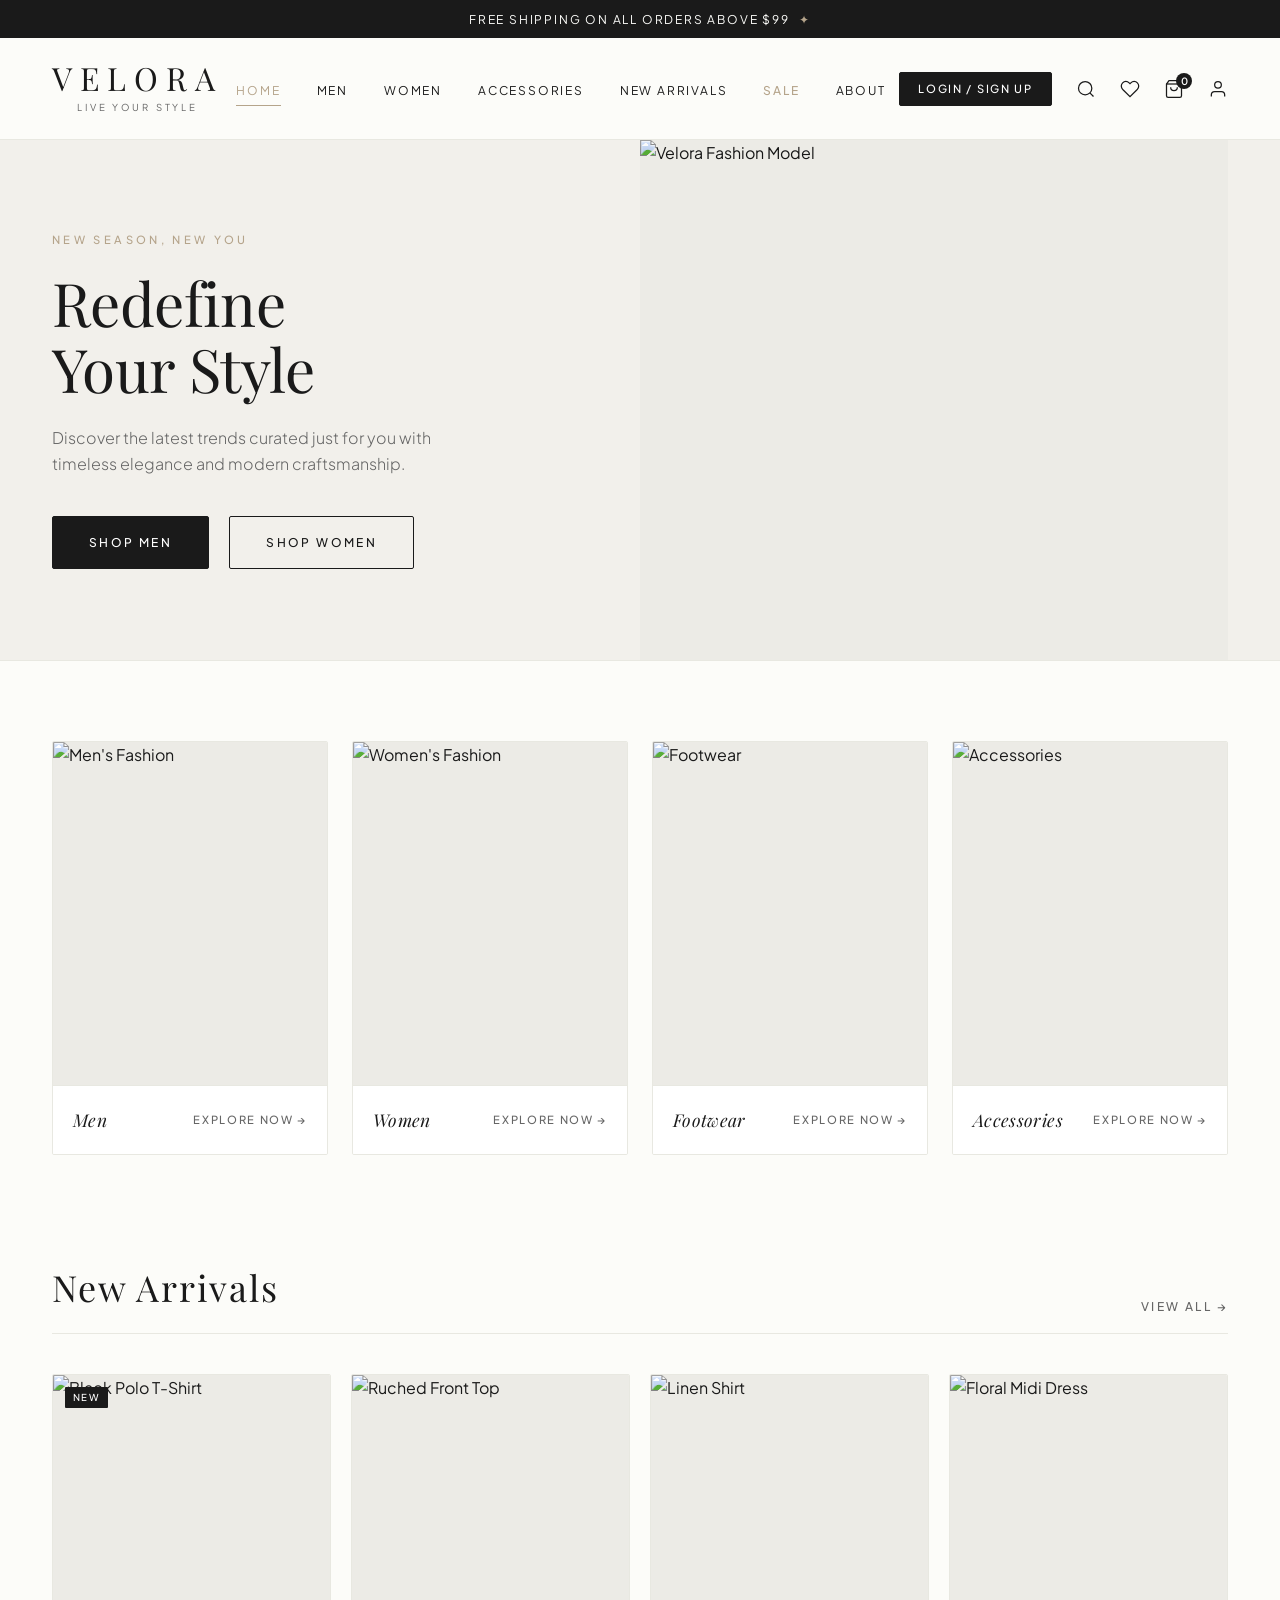
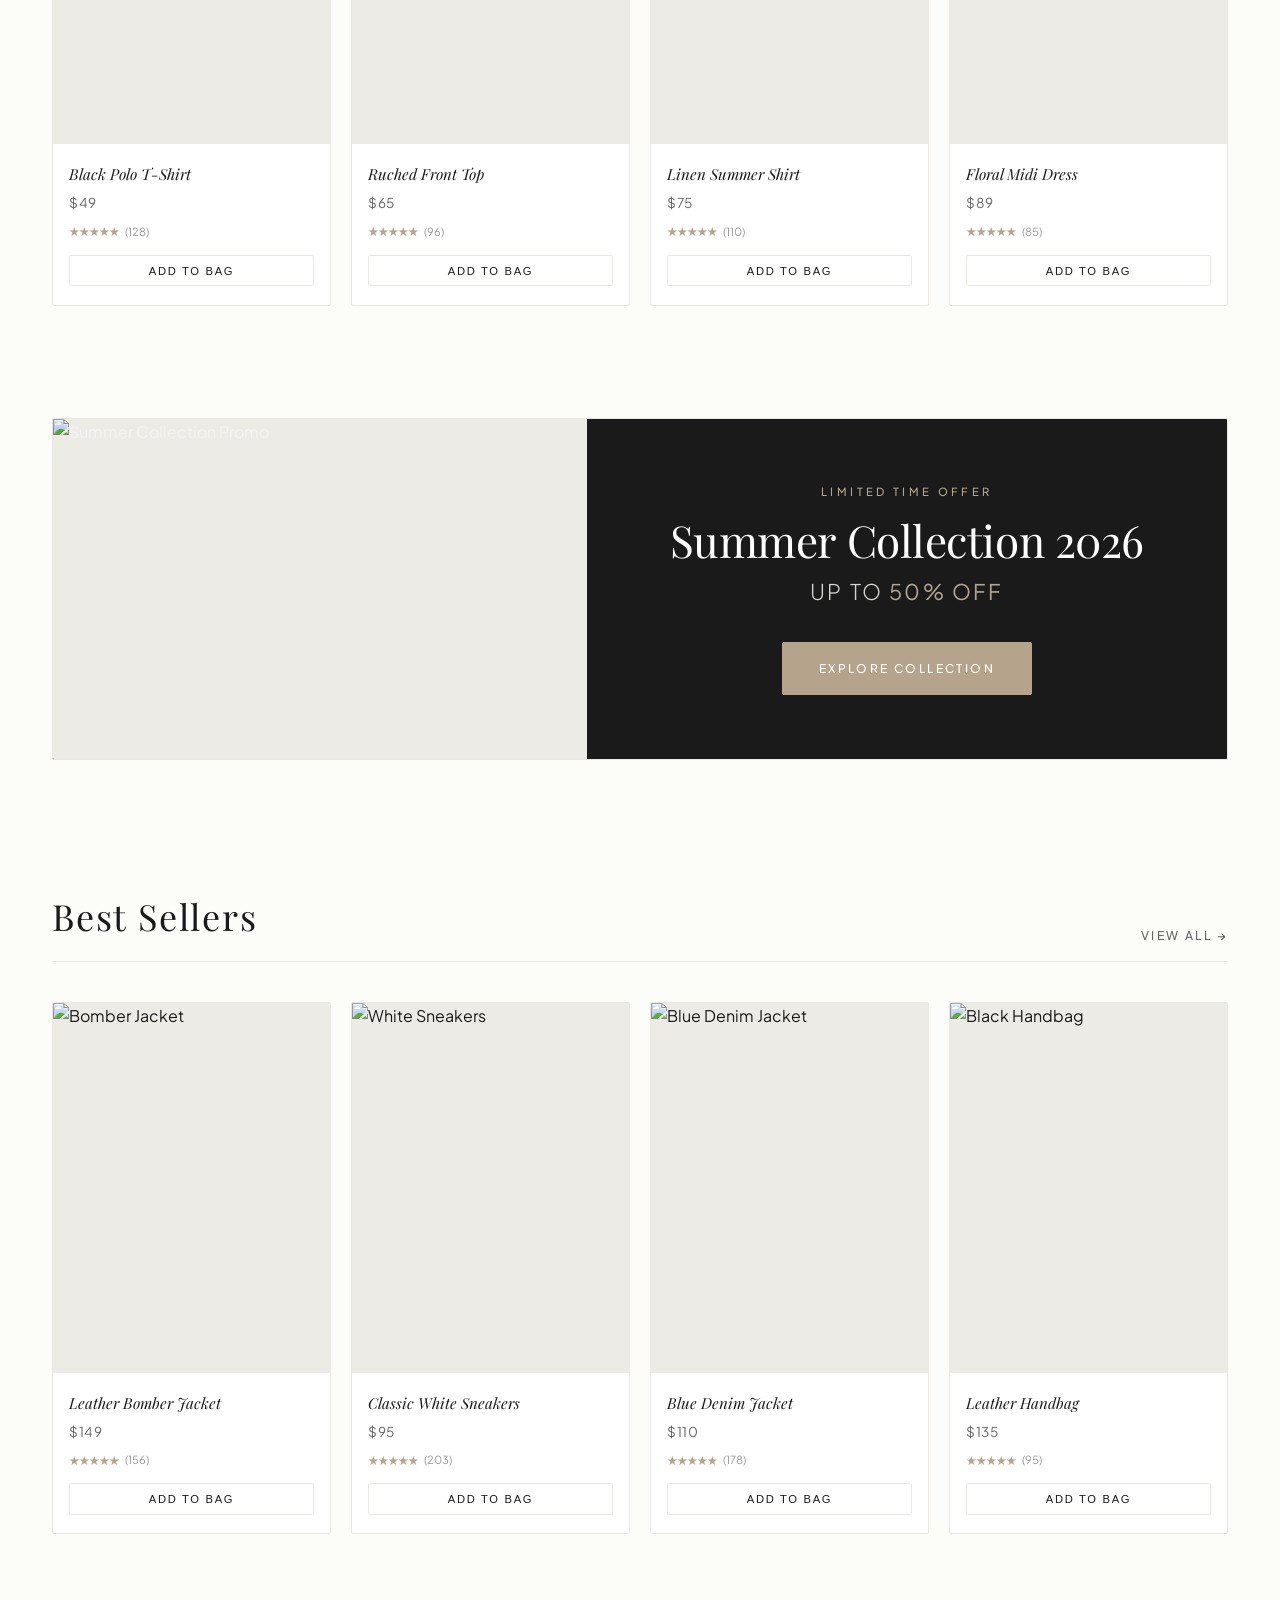
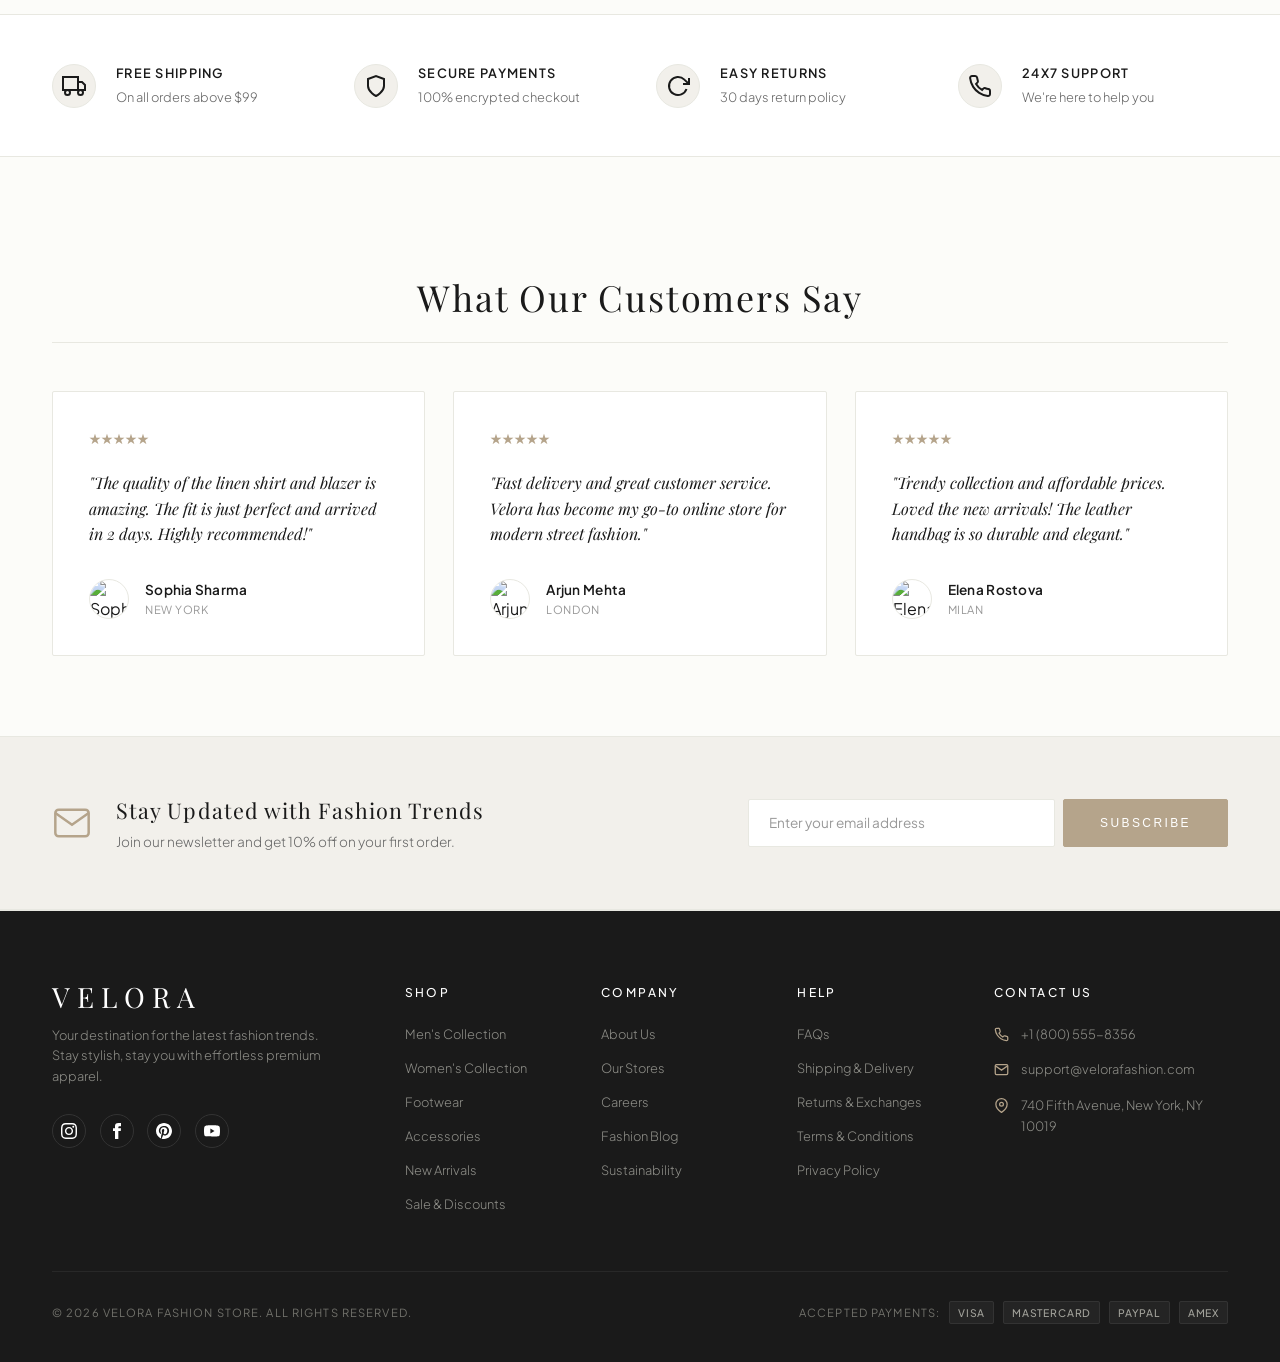
==== index.html @ b1f1fb37 "Update accessories section" ====
<!DOCTYPE html>
<html lang="en">

<head>
  <meta charset="UTF-8">
  <meta name="viewport" content="width=device-width, initial-scale=1.0">
  <title>Velora | Modern Fashion & Luxury Apparel</title>

  <!-- Google Fonts for High-End Fashion Typography -->
  <link rel="preconnect" href="https://fonts.googleapis.com">
  <link rel="preconnect" href="https://fonts.gstatic.com" crossorigin>
  <link
    href="https://fonts.googleapis.com/css2?family=Playfair+Display:ital,wght@0,400..700;1,400..700&family=Plus+Jakarta+Sans:ital,wght@0,300..800;1,300..800&display=swap"
    rel="stylesheet">

  <!-- External Pure CSS Stylesheet -->
  <link rel="stylesheet" href="style.css">

  <link rel="icon" href="favicon.svg" type="image/svg+xml">
</head>

<body>

  <!-- Top Announcement Bar -->
  <div class="top-bar">
    Free Shipping on all orders above $99 <span class="star-icon">✦</span>
  </div>

  <!-- Header & Navigation -->
  <header class="site-header">
    <input type="checkbox" id="mobile-menu-toggle" class="menu-toggle-input" aria-hidden="true">
    <div class="container header-container">

      <!-- Brand Logo -->
      <a href="index.html" class="brand-logo">
        <span class="brand-name">Velora</span>
        <span class="brand-tagline">LIVE YOUR STYLE</span>
      </a>

      <!-- Pure CSS Hamburger Toggle Button -->
      <label for="mobile-menu-toggle" class="hamburger-btn" aria-label="Toggle Menu">
        <span class="bar"></span>
        <span class="bar"></span>
        <span class="bar"></span>
      </label>

      <!-- Navigation Bar -->
      <nav class="main-nav">
        <ul class="nav-list">
          <li><a href="index.html" class="nav-link active">Home</a></li>
          <li><a href="men.html" class="nav-link">Men</a></li>
          <li><a href="women.html" class="nav-link">Women</a></li>
          <li><a href="accessories.html" class="nav-link">Accessories</a></li>
          <li><a href="#new-arrivals" class="nav-link">New Arrivals</a></li>
          <li><a href="#promo" class="nav-link sale">Sale</a></li>
          <li><a href="#testimonials" class="nav-link">About</a></li>
        </ul>
      </nav>

      <!-- Action Icons (Pure CSS SVGs) -->
      <div class="header-actions">
        <a href="#login-modal" class="btn-auth">Login / Sign Up</a>
        <a href="#" class="icon-btn" aria-label="Search">
          <svg fill="none" stroke="currentColor" stroke-width="2" viewBox="0 0 24 24">
            <circle cx="11" cy="11" r="8"></circle>
            <line x1="21" y1="21" x2="16.65" y2="16.65"></line>
          </svg>
        </a>
        <a href="#" class="icon-btn" aria-label="Wishlist">
          <svg fill="none" stroke="currentColor" stroke-width="2" viewBox="0 0 24 24">
            <path
              d="M20.84 4.61a5.5 5.5 0 0 0-7.78 0L12 5.67l-1.06-1.06a5.5 5.5 0 0 0-7.78 7.78l1.06 1.06L12 21.23l7.78-7.78 1.06-1.06a5.5 5.5 0 0 0 0-7.78z">
            </path>
          </svg>
        </a>
        <a href="#login-modal" class="icon-btn" aria-label="Shopping Cart">
          <svg fill="none" stroke="currentColor" stroke-width="2" viewBox="0 0 24 24">
            <path d="M6 2L3 6v14a2 2 0 0 0 2 2h14a2 2 0 0 0 2-2V6l-3-4z"></path>
            <line x1="3" y1="6" x2="21" y2="6"></line>
            <path d="M16 10a4 4 0 0 1-8 0"></path>
          </svg>
          <span class="cart-badge">0</span>
        </a>
        <a href="#login-modal" class="icon-btn" aria-label="User Account">
          <svg fill="none" stroke="currentColor" stroke-width="2" viewBox="0 0 24 24">
            <path d="M20 21v-2a4 4 0 0 0-4-4H8a4 4 0 0 0-4 4v2"></path>
            <circle cx="12" cy="7" r="4"></circle>
          </svg>
        </a>
      </div>

    </div>
  </header>

  <!-- Hero Banner Section -->
  <section class="hero-section">
    <div class="container hero-wrapper">
      <div class="hero-content">
        <p class="hero-subtitle">New Season, New You</p>
        <h1 class="hero-title">Redefine<br>Your Style</h1>
        <p class="hero-description">Discover the latest trends curated just for you with timeless elegance and modern
          craftsmanship.</p>
        <div class="hero-buttons">
          <a href="men.html" class="btn btn-primary">Shop Men</a>
          <a href="women.html" class="btn btn-secondary">Shop Women</a>
        </div>
      </div>
      <div class="hero-image-container">
        <img src="https://images.unsplash.com/photo-1490481651871-ab68de25d43d?auto=format&fit=crop&w=1200&q=80"
          alt="Velora Fashion Model" class="hero-image">
      </div>
    </div>
  </section>

  <!-- Category Grid Section -->
  <section class="categories-section" id="categories">
    <div class="container">
      <div class="category-grid">

        <a href="men.html" class="category-card">
          <div class="category-img-wrapper">
            <img src="https://www.bringitonline.in/uploads/2/2/4/5/22456530/devika-outdoor-image-for-main-website-7_orig.jpg"
              alt="Men's Fashion">
          </div>
          <div class="category-info">
            <h3 class="category-title">Men</h3>
            <span class="category-action">Explore Now &rarr;</span>
          </div>
        </a>

        <a href="women.html" class="category-card">
          <div class="category-img-wrapper">
            <img src="https://studio1emporio.com/wp-content/uploads/2022/10/female-models-for-ecommerce-shoot-in-new-delhi.webp"
              alt="Women's Fashion">
          </div>
          <div class="category-info">
            <h3 class="category-title">Women</h3>
            <span class="category-action">Explore Now &rarr;</span>
          </div>
        </a>

        <a href="accessories.html#footwear" class="category-card">
          <div class="category-img-wrapper">
            <img src="https://images.unsplash.com/photo-1676379827610-c380c52db0c6?q=80&w=774&auto=format&fit=crop&ixlib=rb-4.1.0&ixid=M3wxMjA3fDB8MHxwaG90by1wYWdlfHx8fGVufDB8fHx8fA%3D%3D"
              alt="Footwear">
          </div>
          <div class="category-info">
            <h3 class="category-title">Footwear</h3>
            <span class="category-action">Explore Now &rarr;</span>
          </div>
        </a>

        <a href="accessories.html" class="category-card">
          <div class="category-img-wrapper">
            <img src="https://images.pexels.com/photos/22432991/pexels-photo-22432991/free-photo-of-bags-on-white-background.jpeg?cs=tinysrgb&dpr=1&w=500"
              alt="Accessories">
          </div>
          <div class="category-info">
            <h3 class="category-title">Accessories</h3>
            <span class="category-action">Explore Now &rarr;</span>
          </div>
        </a>

      </div>
    </div>
  </section>

  <!-- New Arrivals Grid -->
  <section class="products-section" id="new-arrivals">
    <div class="container">

      <div class="section-header">
        <h2 class="section-title">New Arrivals</h2>
        <a href="#" class="view-all-link">View All &rarr;</a>
      </div>

      <div class="product-grid">

        <!-- Product 1 -->
        <div class="product-card">
          <div class="product-image-box">
            <span class="product-badge">New</span>
            <img src="https://assets.myntassets.com/h_1440,q_75,w_1080/v1/assets/images/16761982/2023/7/11/ca0e5ab2-b940-4c2a-8f12-d760c297cf1f1689057607794-max-Men-Black-Polo-Collar-T-shirt-1621689057607472-1.jpg"
              alt="Black Polo T-Shirt">
          </div>
          <div class="product-content">
            <h3 class="product-name">Black Polo T-Shirt</h3>
            <div class="product-price">$49</div>
            <div class="rating-row">
              <span class="stars">★★★★★</span>
              <span>(128)</span>
            </div>
            <button class="add-cart-btn">Add to Bag</button>
          </div>
        </div>

        <!-- Product 2 -->
        <div class="product-card">
          <div class="product-image-box">
            <img src="https://dynamic.zacdn.com/a46wQNfirWe3LBLu7hcMuBgC_t8=/filters:quality(70):format(webp)/https://static-ph.zacdn.com/p/asos-design-2604-5191143-1.jpg"
              alt="Ruched Front Top">
          </div>
          <div class="product-content">
            <h3 class="product-name">Ruched Front Top</h3>
            <div class="product-price">$65</div>
            <div class="rating-row">
              <span class="stars">★★★★★</span>
              <span>(96)</span>
            </div>
            <button class="add-cart-btn">Add to Bag</button>
          </div>
        </div>

        <!-- Product 3 -->
        <div class="product-card">
          <div class="product-image-box">
            <img src="https://d1pdzcnm6xgxlz.cloudfront.net/tops/8905875146254-9.jpg"
              alt="Linen Shirt">
          </div>
          <div class="product-content">
            <h3 class="product-name">Linen Summer Shirt</h3>
            <div class="product-price">$75</div>
            <div class="rating-row">
              <span class="stars">★★★★★</span>
              <span>(110)</span>
            </div>
            <button class="add-cart-btn">Add to Bag</button>
          </div>
        </div>

        <!-- Product 4 -->
        <div class="product-card">
          <div class="product-image-box">
            <img src="https://www.only.in/cdn/shop/files/901450401_g0.jpg?v=1745914513&width=2048"
              alt="Floral Midi Dress">
          </div>
          <div class="product-content">
            <h3 class="product-name">Floral Midi Dress</h3>
            <div class="product-price">$89</div>
            <div class="rating-row">
              <span class="stars">★★★★★</span>
              <span>(85)</span>
            </div>
            <button class="add-cart-btn">Add to Bag</button>
          </div>
        </div>

      </div>
    </div>
  </section>

  <!-- Limited Time Promotional Banner -->
  <section class="promo-banner" id="promo">
    <div class="container">
      <div class="promo-box">
        <div class="promo-image">
          <img src="https://images.unsplash.com/photo-1469334031218-e382a71b716b?auto=format&fit=crop&w=1000&q=80"
            alt="Summer Collection Promo">
        </div>
        <div class="promo-text">
          <p class="promo-tag">Limited Time Offer</p>
          <h2 class="promo-heading">Summer Collection 2026</h2>
          <p class="promo-discount">UP TO <span>50% OFF</span></p>
          <a href="#" class="btn btn-accent">Explore Collection</a>
        </div>
      </div>
    </div>
  </section>

  <!-- Best Sellers Grid -->
  <section class="products-section">
    <div class="container">

      <div class="section-header">
        <h2 class="section-title">Best Sellers</h2>
        <a href="#" class="view-all-link">View All &rarr;</a>
      </div>

      <div class="product-grid">

        <!-- Best Seller 1 -->
        <div class="product-card">
          <div class="product-image-box">
            <img src="https://xcdn.next.co.uk/common/items/default/default/itemimages/3_4Ratio/product/lge/F16801s.jpg?im=Resize,width=750"
              alt="Bomber Jacket">
          </div>
          <div class="product-content">
            <h3 class="product-name">Leather Bomber Jacket</h3>
            <div class="product-price">$149</div>
            <div class="rating-row">
              <span class="stars">★★★★★</span>
              <span>(156)</span>
            </div>
            <button class="add-cart-btn">Add to Bag</button>
          </div>
        </div>

        <!-- Best Seller 2 -->
        <div class="product-card">
          <div class="product-image-box">
            <img src="https://m.media-amazon.com/images/I/61q1X-zRMsL._AC_UY1000_.jpg"
              alt="White Sneakers">
          </div>
          <div class="product-content">
            <h3 class="product-name">Classic White Sneakers</h3>
            <div class="product-price">$95</div>
            <div class="rating-row">
              <span class="stars">★★★★★</span>
              <span>(203)</span>
            </div>
            <button class="add-cart-btn">Add to Bag</button>
          </div>
        </div>

        <!-- Best Seller 3 -->
        <div class="product-card">
          <div class="product-image-box">
            <img src="https://www.permanentstyle.com/wp-content/uploads/2025/04/denim-jacket-style-500x688.jpg"
              alt="Blue Denim Jacket">
          </div>
          <div class="product-content">
            <h3 class="product-name">Blue Denim Jacket</h3>
            <div class="product-price">$110</div>
            <div class="rating-row">
              <span class="stars">★★★★★</span>
              <span>(178)</span>
            </div>
            <button class="add-cart-btn">Add to Bag</button>
          </div>
        </div>

        <!-- Best Seller 4 -->
        <div class="product-card">
          <div class="product-image-box">
            <img src="https://img.tatacliq.com/images/i21//437Wx649H/MP000000024809708_437Wx649H_202412241818121.jpeg"
              alt="Black Handbag">
          </div>
          <div class="product-content">
            <h3 class="product-name">Leather Handbag</h3>
            <div class="product-price">$135</div>
            <div class="rating-row">
              <span class="stars">★★★★★</span>
              <span>(95)</span>
            </div>
            <button class="add-cart-btn">Add to Bag</button>
          </div>
        </div>

      </div>
    </div>
  </section>

  <!-- Feature Perks Section -->
  <section class="perks-section">
    <div class="container">
      <div class="perks-grid">

        <div class="perk-item">
          <div class="perk-icon">
            <svg fill="none" stroke="currentColor" stroke-width="2" width="24" height="24" viewBox="0 0 24 24">
              <rect x="1" y="3" width="15" height="13"></rect>
              <polygon points="16 8 20 8 23 11 23 16 16 16 16 8"></polygon>
              <circle cx="5.5" cy="18.5" r="2.5"></circle>
              <circle cx="18.5" cy="18.5" r="2.5"></circle>
            </svg>
          </div>
          <div>
            <h4 class="perk-title">Free Shipping</h4>
            <p class="perk-desc">On all orders above $99</p>
          </div>
        </div>

        <div class="perk-item">
          <div class="perk-icon">
            <svg fill="none" stroke="currentColor" stroke-width="2" width="24" height="24" viewBox="0 0 24 24">
              <path d="M12 22s8-4 8-10V5l-8-3-8 3v7c0 6 8 10 8 10z"></path>
            </svg>
          </div>
          <div>
            <h4 class="perk-title">Secure Payments</h4>
            <p class="perk-desc">100% encrypted checkout</p>
          </div>
        </div>

        <div class="perk-item">
          <div class="perk-icon">
            <svg fill="none" stroke="currentColor" stroke-width="2" width="24" height="24" viewBox="0 0 24 24">
              <polyline points="23 4 23 10 17 10"></polyline>
              <path d="M20.49 15a9 9 0 1 1-2.12-9.36L23 10"></path>
            </svg>
          </div>
          <div>
            <h4 class="perk-title">Easy Returns</h4>
            <p class="perk-desc">30 days return policy</p>
          </div>
        </div>

        <div class="perk-item">
          <div class="perk-icon">
            <svg fill="none" stroke="currentColor" stroke-width="2" width="24" height="24" viewBox="0 0 24 24">
              <path
                d="M22 16.92v3a2 2 0 0 1-2.18 2 19.79 19.79 0 0 1-8.63-3.07 19.5 19.5 0 0 1-6-6 19.79 19.79 0 0 1-3.07-8.67A2 2 0 0 1 4.11 2h3a2 2 0 0 1 2 1.72 12.84 12.84 0 0 0 .7 2.81 2 2 0 0 1-.45 2.11L8.09 9.91a16 16 0 0 0 6 6l1.27-1.27a2 2 0 0 1 2.11-.45 12.84 12.84 0 0 0 2.81.7A2 2 0 0 1 22 16.92z">
              </path>
            </svg>
          </div>
          <div>
            <h4 class="perk-title">24x7 Support</h4>
            <p class="perk-desc">We're here to help you</p>
          </div>
        </div>

      </div>
    </div>
  </section>

  <!-- Testimonials Section -->
  <section class="testimonials-section" id="testimonials">
    <div class="container">

      <div class="section-header" style="justify-content: center; text-align: center; margin-bottom: 3rem;">
        <h2 class="section-title">What Our Customers Say</h2>
      </div>

      <div class="testimonials-grid">

        <div class="testimonial-card">
          <div class="testimonial-stars">★★★★★</div>
          <p class="testimonial-quote">"The quality of the linen shirt and blazer is amazing. The fit is just perfect
            and arrived in 2 days. Highly recommended!"</p>
          <div class="testimonial-user">
            <img src="https://images.unsplash.com/photo-1534528741775-53994a69daeb?auto=format&fit=crop&w=150&q=80"
              alt="Sophia Sharma" class="user-avatar">
            <div>
              <div class="user-name">Sophia Sharma</div>
              <div class="user-location">New York</div>
            </div>
          </div>
        </div>

        <div class="testimonial-card">
          <div class="testimonial-stars">★★★★★</div>
          <p class="testimonial-quote">"Fast delivery and great customer service. Velora has become my go-to online
            store for modern street fashion."</p>
          <div class="testimonial-user">
            <img src="https://images.unsplash.com/photo-1507003211169-0a1dd7228f2d?auto=format&fit=crop&w=150&q=80"
              alt="Arjun Mehta" class="user-avatar">
            <div>
              <div class="user-name">Arjun Mehta</div>
              <div class="user-location">London</div>
            </div>
          </div>
        </div>

        <div class="testimonial-card">
          <div class="testimonial-stars">★★★★★</div>
          <p class="testimonial-quote">"Trendy collection and affordable prices. Loved the new arrivals! The leather
            handbag is so durable and elegant."</p>
          <div class="testimonial-user">
            <img src="https://images.unsplash.com/photo-1517841905240-472988babdf9?auto=format&fit=crop&w=150&q=80"
              alt="Elena Rostova" class="user-avatar">
            <div>
              <div class="user-name">Elena Rostova</div>
              <div class="user-location">Milan</div>
            </div>
          </div>
        </div>

      </div>
    </div>
  </section>

  <!-- Newsletter Signup Bar -->
  <section class="newsletter-section">
    <div class="container newsletter-box">

      <div class="newsletter-info">
        <svg class="newsletter-icon-large" fill="none" stroke="currentColor" stroke-width="1.5" viewBox="0 0 24 24">
          <path d="M4 4h16c1.1 0 2 .9 2 2v12c0 1.1-.9 2-2 2H4c-1.1 0-2-.9-2-2V6c0-1.1.9-2 2-2z"></path>
          <polyline points="22,6 12,13 2,6"></polyline>
        </svg>
        <div>
          <h3 class="newsletter-title">Stay Updated with Fashion Trends</h3>
          <p class="newsletter-sub">Join our newsletter and get 10% off on your first order.</p>
        </div>
      </div>

      <div class="newsletter-form">
        <input type="email" class="newsletter-input" placeholder="Enter your email address">
        <button type="button" class="btn btn-accent">Subscribe</button>
      </div>

    </div>
  </section>

  <!-- Footer Section -->
  <footer class="site-footer">
    <div class="container">

      <div class="footer-top">

        <!-- Column 1: Brand Info -->
        <div class="footer-about">
          <div class="brand-name">Velora</div>
          <p>Your destination for the latest fashion trends. Stay stylish, stay you with effortless premium apparel.</p>
          <div class="social-links">
            <a href="#" class="social-icon" aria-label="Instagram">
              <svg fill="currentColor" width="16" height="16" viewBox="0 0 24 24">
                <path
                  d="M12 2.163c3.204 0 3.584.012 4.85.07 3.252.148 4.771 1.691 4.919 4.919.058 1.265.069 1.645.069 4.849 0 3.205-.012 3.584-.069 4.849-.149 3.225-1.664 4.771-4.919 4.919-1.266.058-1.644.07-4.85.07-3.204 0-3.584-.012-4.849-.07-3.26-.149-4.771-1.699-4.919-4.92-.058-1.265-.07-1.644-.07-4.849 0-3.204.013-3.583.07-4.849.149-3.227 1.664-4.771 4.919-4.919 1.266-.057 1.645-.069 4.849-.069zm0-2.163c-3.259 0-3.667.014-4.947.072-4.358.2-6.78 2.618-6.98 6.98-.059 1.281-.073 1.689-.073 4.948 0 3.259.014 3.668.072 4.948.2 4.358 2.618 6.78 6.98 6.98 1.281.058 1.689.072 4.948.072 3.259 0 3.668-.014 4.948-.072 4.354-.2 6.782-2.618 6.979-6.98.059-1.28.073-1.689.073-4.948 0-3.259-.014-3.667-.072-4.947-.196-4.354-2.617-6.78-6.979-6.98-1.281-.059-1.69-.073-4.949-.073zm0 5.838c-3.403 0-6.162 2.759-6.162 6.162s2.759 6.163 6.162 6.163 6.162-2.759 6.162-6.163c0-3.403-2.759-6.162-6.162-6.162zm0 10.162c-2.209 0-4-1.79-4-4 0-2.209 1.791-4 4-4s4 1.791 4 4c0 2.21-1.791 4-4 4zm6.406-11.845c-.796 0-1.441.645-1.441 1.44s.645 1.44 1.441 1.44c.795 0 1.439-.645 1.439-1.44s-.644-1.44-1.439-1.44z" />
              </svg>
            </a>
            <a href="#" class="social-icon" aria-label="Facebook">
              <svg fill="currentColor" width="16" height="16" viewBox="0 0 24 24">
                <path
                  d="M9 8H6v4h3v12h5V12h3.642L18 8h-4V6.333C14 5.374 14.5 5 15.5 5H18V0h-3.808C10.592 0 9 1.583 9 4.615V8z" />
              </svg>
            </a>
            <a href="#" class="social-icon" aria-label="Pinterest">
              <svg fill="currentColor" width="16" height="16" viewBox="0 0 24 24">
                <path
                  d="M12 0C5.373 0 0 5.372 0 12c0 5.084 3.163 9.426 7.627 11.174-.105-.949-.2-2.405.042-3.441.218-.937 1.407-5.965 1.407-5.965s-.359-.719-.359-1.782c0-1.668.967-2.914 2.171-2.914 1.023 0 1.518.769 1.518 1.69 0 1.029-.655 2.568-.994 3.995-.283 1.194.599 2.169 1.777 2.169 2.133 0 3.772-2.249 3.772-5.495 0-2.873-2.064-4.882-5.012-4.882-3.414 0-5.418 2.561-5.418 5.207 0 1.031.397 2.138.893 2.738.098.119.112.225.083.345l-.333 1.36c-.053.22-.174.267-.402.161-1.499-.698-2.436-2.889-2.436-4.649 0-3.785 2.75-7.262 7.929-7.262 4.163 0 7.398 2.967 7.398 6.931 0 4.136-2.607 7.464-6.227 7.464-1.216 0-2.359-.631-2.75-1.378l-.748 2.853c-.271 1.043-1.002 2.35-1.492 3.146C9.57 23.812 10.763 24 12 24c6.627 0 12-5.373 12-12 0-6.628-5.373-12-12-12z" />
              </svg>
            </a>
            <a href="#" class="social-icon" aria-label="YouTube">
              <svg fill="currentColor" width="16" height="16" viewBox="0 0 24 24">
                <path
                  d="M23.498 6.186a3.016 3.016 0 0 0-2.122-2.136C19.505 3.545 12 3.545 12 3.545s-7.505 0-9.377.505A3.017 3.017 0 0 0 .502 6.186C0 8.07 0 12 0 12s0 3.93.502 5.814a3.016 3.016 0 0 0 2.122 2.136c1.871.505 9.376.505 9.376.505s7.505 0 9.377-.505a3.015 3.015 0 0 0 2.122-2.136C24 15.93 24 12 24 12s0-3.93-.502-5.814zM9.545 15.568V8.432L15.818 12l-6.273 3.568z" />
              </svg>
            </a>
          </div>
        </div>

        <!-- Column 2: Shop Links -->
        <div>
          <h4 class="footer-col-title">Shop</h4>
          <div class="footer-links">
            <a href="men.html">Men's Collection</a>
            <a href="women.html">Women's Collection</a>
            <a href="accessories.html#footwear">Footwear</a>
            <a href="accessories.html">Accessories</a>
            <a href="#new-arrivals">New Arrivals</a>
            <a href="#promo">Sale & Discounts</a>
          </div>
        </div>

        <!-- Column 3: Company -->
        <div>
          <h4 class="footer-col-title">Company</h4>
          <div class="footer-links">
            <a href="#">About Us</a>
            <a href="#">Our Stores</a>
            <a href="#">Careers</a>
            <a href="#">Fashion Blog</a>
            <a href="#">Sustainability</a>
          </div>
        </div>

        <!-- Column 4: Help -->
        <div>
          <h4 class="footer-col-title">Help</h4>
          <div class="footer-links">
            <a href="#">FAQs</a>
            <a href="#">Shipping & Delivery</a>
            <a href="#">Returns & Exchanges</a>
            <a href="#">Terms & Conditions</a>
            <a href="#">Privacy Policy</a>
          </div>
        </div>

        <!-- Column 5: Contact Us -->
        <div class="footer-contact-col">
          <h4 class="footer-col-title">Contact Us</h4>
          <div class="contact-info-list">
            <div class="contact-item">
              <svg fill="none" stroke="currentColor" stroke-width="2" viewBox="0 0 24 24">
                <path
                  d="M22 16.92v3a2 2 0 0 1-2.18 2 19.79 19.79 0 0 1-8.63-3.07 19.5 19.5 0 0 1-6-6 19.79 19.79 0 0 1-3.07-8.67A2 2 0 0 1 4.11 2h3a2 2 0 0 1 2 1.72 12.84 12.84 0 0 0 .7 2.81 2 2 0 0 1-.45 2.11L8.09 9.91a16 16 0 0 0 6 6l1.27-1.27a2 2 0 0 1 2.11-.45 12.84 12.84 0 0 0 2.81.7A2 2 0 0 1 22 16.92z">
                </path>
              </svg>
              <span>+1 (800) 555-8356</span>
            </div>
            <div class="contact-item">
              <svg fill="none" stroke="currentColor" stroke-width="2" viewBox="0 0 24 24">
                <path d="M4 4h16c1.1 0 2 .9 2 2v12c0 1.1-.9 2-2 2H4c-1.1 0-2-.9-2-2V6c0-1.1.9-2 2-2z"></path>
                <polyline points="22,6 12,13 2,6"></polyline>
              </svg>
              <span>support@velorafashion.com</span>
            </div>
            <div class="contact-item">
              <svg fill="none" stroke="currentColor" stroke-width="2" viewBox="0 0 24 24">
                <path d="M21 10c0 7-9 13-9 13s-9-6-9-13a9 9 0 0 1 18 0z"></path>
                <circle cx="12" cy="10" r="3"></circle>
              </svg>
              <span>740 Fifth Avenue, New York, NY 10019</span>
            </div>
          </div>
        </div>

      </div>

      <!-- Footer Bottom -->
      <div class="footer-bottom">
        <div>&copy; 2026 Velora Fashion Store. All Rights Reserved.</div>
        <div>
          <span>Accepted Payments:</span>
          <span class="payment-badge">VISA</span>
          <span class="payment-badge">MASTERCARD</span>
          <span class="payment-badge">PAYPAL</span>
          <span class="payment-badge">AMEX</span>
        </div>
      </div>

    </div>
  </footer>

  <!-- Pure CSS Login & Sign Up Modal -->
  <div id="login-modal" class="modal-overlay">
    <div class="modal-box">
      <a href="#" class="modal-close" aria-label="Close Modal">&times;</a>
      <div class="modal-header">
        <h3 class="modal-title">Velora Account</h3>
        <p class="modal-subtitle">Login or create a new account to continue</p>
      </div>

      <!-- Pure CSS Tabs using hidden radio buttons -->
      <div class="auth-tabs">
        <input type="radio" id="tab-login" name="auth-tab" checked>
        <label for="tab-login" class="tab-label">Login</label>

        <input type="radio" id="tab-signup" name="auth-tab">
        <label for="tab-signup" class="tab-label">Sign Up</label>

        <!-- Login Form -->
        <div class="tab-content content-login">
          <form class="auth-form" action="#" method="get">
            <div class="form-group">
              <label class="form-label" for="login-email">Email Address</label>
              <input type="email" id="login-email" class="form-input" placeholder="name@example.com" required>
            </div>
            <div class="form-group">
              <label class="form-label" for="login-password">Password</label>
              <input type="password" id="login-password" class="form-input" placeholder="••••••••" required>
            </div>
            <button type="submit" class="btn btn-primary btn-full">Login to Account</button>
          </form>
        </div>

        <!-- Sign Up Form -->
        <div class="tab-content content-signup">
          <form class="auth-form" action="#" method="get">
            <div class="form-group">
              <label class="form-label" for="signup-name">Full Name</label>
              <input type="text" id="signup-name" class="form-input" placeholder="Jane Doe" required>
            </div>
            <div class="form-group">
              <label class="form-label" for="signup-email">Email Address</label>
              <input type="email" id="signup-email" class="form-input" placeholder="name@example.com" required>
            </div>
            <div class="form-group">
              <label class="form-label" for="signup-password">Create Password</label>
              <input type="password" id="signup-password" class="form-input" placeholder="••••••••" required>
            </div>
            <button type="submit" class="btn btn-accent btn-full">Create Velora Account</button>
          </form>
        </div>
      </div>

    </div>
  </div>

</body>

</html>
---- style.css ----
/* ==========================================================================
   VELORA - Clean Minimalism Theme
   A curation of timeless silhouettes, artisanal fabrics, and refined elegance.
   ========================================================================== */

/* 1. Design Variables (Clean Minimalism Palette) */
:root {
  --bg-color: #fcfcf9;
  --color-bg: #fcfcf9;
  --color-surface: #ffffff;
  --color-surface-alt: #f2f0eb;
  --color-surface-visual: #ecebe6;
  --color-text-main: #1a1a1a;
  --color-text-muted: #666666;
  --color-text-light: #999999;
  --color-primary: #1a1a1a;
  --color-accent: #b5a48b;
  --color-accent-hover: #9c8b73;
  --color-border: #e8e8e1;
  --color-star: #b5a48b;

  --font-serif: 'Playfair Display', 'Georgia', 'Times New Roman', serif;
  --font-sans: 'Plus Jakarta Sans', 'Helvetica Neue', Arial, sans-serif;

  --max-width: 1240px;
  --transition: all 0.3s cubic-bezier(0.16, 1, 0.3, 1);
  --radius-sm: 2px;
  --radius-md: 2px;
  --radius-lg: 2px;
  --shadow-sm: 0 2px 8px rgba(0, 0, 0, 0.02);
  --shadow-md: 0 8px 24px rgba(0, 0, 0, 0.04);
}

*,
*::before,
*::after {
  box-sizing: border-box;
  margin: 0;
  padding: 0;
}

html {
  font-size: 16px;
  scroll-behavior: smooth;
}

body {
  font-family: var(--font-sans);
  background-color: var(--color-bg);
  color: var(--color-text-main);
  line-height: 1.6;
  -webkit-font-smoothing: antialiased;
  /* checkkkkk*/
  -moz-osx-font-smoothing: grayscale;
}

img {
  max-width: 100%;
  height: auto;
  display: block;
}

a {
  color: inherit;
  text-decoration: none;
  transition: var(--transition);
}

ul {
  list-style: none;
}

.container {
  width: 100%;
  max-width: var(--max-width);
  margin: 0 auto;
  padding: 0 2rem;
}

/* 2. Top Announcement Bar */
.top-bar {
  background-color: var(--color-primary);
  color: #fcfcf9;
  text-align: center;
  padding: 0.6rem 1rem;
  font-size: 0.75rem;
  font-weight: 400;
  letter-spacing: 0.15em;
  text-transform: uppercase;
}

.top-bar .star-icon {
  color: var(--color-accent);
  margin-left: 0.35rem;
}

/* 3. Header & Navigation */
.site-header {
  background-color: var(--color-bg);
  border-bottom: 1px solid var(--color-border);
  position: sticky;
  top: 0;
  z-index: 100;
}

.header-container {
  display: flex;
  align-items: center;
  justify-content: space-between;
  padding: 1.5rem 2rem;
}

/* Pure CSS Hamburger Toggle */
.menu-toggle-input {
  display: none;
}

.hamburger-btn {
  display: none;
  flex-direction: column;
  justify-content: space-between;
  width: 24px;
  height: 18px;
  cursor: pointer;
  z-index: 102;
  background: transparent;
  border: none;
  padding: 0;
}

.hamburger-btn .bar {
  display: block;
  width: 100%;
  height: 2px;
  background-color: var(--color-primary);
  border-radius: 2px;
  transition: transform 0.3s cubic-bezier(0.16, 1, 0.3, 1), opacity 0.3s ease, background-color 0.3s ease;
}

/* Hamburger to X Animation */
#mobile-menu-toggle:checked~.header-container .hamburger-btn .bar:nth-child(1) {
  transform: translateY(8px) rotate(45deg);
}

#mobile-menu-toggle:checked~.header-container .hamburger-btn .bar:nth-child(2) {
  opacity: 0;
}

#mobile-menu-toggle:checked~.header-container .hamburger-btn .bar:nth-child(3) {
  transform: translateY(-8px) rotate(-45deg);
}

.brand-logo {
  display: flex;
  flex-direction: column;
  align-items: center;
}

.brand-name {
  font-family: var(--font-serif);
  font-size: 2rem;
  font-weight: 300;
  letter-spacing: 0.25em;
  color: var(--color-primary);
  text-transform: uppercase;
  line-height: 1;
}

.brand-tagline {
  font-size: 0.6rem;
  letter-spacing: 0.3em;
  color: var(--color-text-muted);
  text-transform: uppercase;
  margin-top: 0.35rem;
}

.main-nav .nav-list {
  display: flex;
  align-items: center;
  gap: 2.25rem;
}

.nav-link {
  font-size: 0.75rem;
  font-weight: 400;
  letter-spacing: 0.15em;
  text-transform: uppercase;
  color: var(--color-text-main);
  position: relative;
  padding: 0.25rem 0;
  transition: var(--transition);
}

.nav-link:hover,
.nav-link.active {
  color: var(--color-accent);
}

.nav-link.active::after {
  content: '';
  position: absolute;
  bottom: -4px;
  left: 0;
  width: 100%;
  height: 1px;
  background-color: var(--color-accent);
}

.nav-link.sale {
  color: #b5a48b;
  font-weight: 500;
}

.header-actions {
  display: flex;
  align-items: center;
  gap: 1.5rem;
}

.icon-btn {
  background: none;
  border: none;
  color: var(--color-text-main);
  cursor: pointer;
  display: flex;
  align-items: center;
  justify-content: center;
  position: relative;
  transition: var(--transition);
}

.icon-btn:hover {
  color: var(--color-accent);
}

.icon-btn svg {
  width: 20px;
  height: 20px;
  stroke-width: 1.5;
}

.cart-badge {
  position: absolute;
  top: -6px;
  right: -8px;
  background-color: var(--color-primary);
  color: #ffffff;
  font-size: 0.625rem;
  font-weight: 600;
  width: 16px;
  height: 16px;
  border-radius: 50%;
  display: flex;
  align-items: center;
  justify-content: center;
}

/* 4. Hero Section */
.hero-section {
  position: relative;
  background-color: var(--color-surface-alt);
  border-bottom: 1px solid var(--color-border);
  overflow: hidden;
}

.hero-wrapper {
  display: grid;
  grid-template-columns: 1fr 1fr;
  min-height: 520px;
  align-items: center;
}

.hero-content {
  padding: 4.5rem 3rem 4.5rem 0;
}

.hero-subtitle {
  font-size: 0.7rem;
  font-weight: 500;
  letter-spacing: 0.3em;
  text-transform: uppercase;
  color: var(--color-accent);
  margin-bottom: 1.25rem;
}

.hero-title {
  font-family: var(--font-serif);
  font-size: 3.75rem;
  font-weight: 300;
  line-height: 1.1;
  color: var(--color-primary);
  margin-bottom: 1.5rem;
  letter-spacing: -0.01em;
}

.hero-description {
  font-size: 1rem;
  color: var(--color-text-muted);
  margin-bottom: 2.5rem;
  max-width: 400px;
  font-weight: 300;
  line-height: 1.6;
}

.hero-buttons {
  display: flex;
  gap: 1.25rem;
  flex-wrap: wrap;
}

.btn {
  display: inline-flex;
  align-items: center;
  justify-content: center;
  padding: 1rem 2.25rem;
  font-size: 0.75rem;
  font-weight: 500;
  letter-spacing: 0.2em;
  text-transform: uppercase;
  border-radius: var(--radius-sm);
  transition: var(--transition);
  cursor: pointer;
  border: 1px solid var(--color-primary);
}

.btn-primary {
  background-color: var(--color-primary);
  color: #ffffff;
}

.btn-primary:hover {
  background-color: #333333;
  border-color: #333333;
}

.btn-secondary {
  background-color: transparent;
  color: var(--color-primary);
  border-color: var(--color-primary);
}

.btn-secondary:hover {
  background-color: var(--color-primary);
  color: #ffffff;
}

.btn-accent {
  background-color: var(--color-accent);
  color: #ffffff;
  border-color: var(--color-accent);
}

.btn-accent:hover {
  background-color: var(--color-accent-hover);
  border-color: var(--color-accent-hover);
}

.hero-image-container {
  height: 100%;
  position: relative;
  background-color: var(--color-surface-visual);
}

.hero-image {
  width: 100%;
  height: 100%;
  object-fit: cover;
  object-position: center 20%;
  filter: contrast(1.02) brightness(0.98);
}

/* 5. Category Grid */
.categories-section {
  padding: 5rem 0 3.5rem;
}

.category-grid {
  display: grid;
  grid-template-columns: repeat(4, 1fr);
  gap: 1.5rem;
}

.category-card {
  background-color: var(--color-surface);
  border: 1px solid var(--color-border);
  border-radius: var(--radius-md);
  overflow: hidden;
  position: relative;
  display: flex;
  flex-direction: column;
  transition: var(--transition);
}

.category-card:hover {
  border-color: var(--color-accent);
  transform: translateY(-2px);
}

.category-img-wrapper {
  aspect-ratio: 4/5;
  overflow: hidden;
  background-color: var(--color-surface-visual);
}

.category-img-wrapper img {
  width: 100%;
  height: 100%;
  object-fit: cover;
  transition: transform 0.6s ease;
}

.category-card:hover .category-img-wrapper img {
  transform: scale(1.04);
}

.category-info {
  padding: 1.25rem 1.25rem;
  display: flex;
  justify-content: space-between;
  align-items: center;
  background-color: var(--color-surface);
  border-top: 1px solid var(--color-border);
}

.category-title {
  font-family: var(--font-serif);
  font-size: 1.1rem;
  font-weight: 400;
  font-style: italic;
  letter-spacing: 0.02em;
  color: var(--color-primary);
}

.category-action {
  font-size: 0.7rem;
  font-weight: 500;
  letter-spacing: 0.15em;
  text-transform: uppercase;
  color: var(--color-text-muted);
  display: flex;
  align-items: center;
  gap: 0.25rem;
  transition: var(--transition);
}

.category-card:hover .category-action {
  color: var(--color-accent);
}

/* 6. Section Headers */
.section-header {
  display: flex;
  justify-content: space-between;
  align-items: flex-end;
  margin-bottom: 2.5rem;
  border-bottom: 1px solid var(--color-border);
  padding-bottom: 1rem;
}

.section-title {
  font-family: var(--font-serif);
  font-size: 2.25rem;
  font-weight: 300;
  letter-spacing: 0.05em;
  color: var(--color-primary);
  position: relative;
}

.view-all-link {
  font-size: 0.75rem;
  font-weight: 500;
  letter-spacing: 0.2em;
  text-transform: uppercase;
  color: var(--color-text-muted);
  display: inline-flex;
  align-items: center;
  gap: 0.35rem;
  transition: var(--transition);
}

.view-all-link:hover {
  color: var(--color-accent);
}

/* 7. Product Grid */
.products-section {
  padding: 3rem 0 5rem;
}

.product-grid {
  display: grid;
  grid-template-columns: repeat(4, 1fr);
  gap: 1.5rem;
}

.product-card {
  background-color: var(--color-surface);
  border-radius: var(--radius-md);
  border: 1px solid var(--color-border);
  overflow: hidden;
  display: flex;
  flex-direction: column;
  transition: var(--transition);
  position: relative;
}

.product-card:hover {
  border-color: #d1cfc7;
  transform: translateY(-2px);
}

.product-image-box {
  position: relative;
  aspect-ratio: 3/4;
  background-color: var(--color-surface-visual);
  overflow: hidden;
}

.product-image-box img {
  width: 100%;
  height: 100%;
  object-fit: cover;
  transition: transform 0.5s ease;
}

.product-card:hover .product-image-box img {
  transform: scale(1.03);
}

.product-badge {
  position: absolute;
  top: 0.75rem;
  left: 0.75rem;
  background-color: var(--color-primary);
  color: #ffffff;
  font-size: 0.6rem;
  font-weight: 500;
  text-transform: uppercase;
  padding: 0.2rem 0.5rem;
  border-radius: 1px;
  letter-spacing: 0.15em;
}

.product-content {
  padding: 1.15rem 1rem;
  display: flex;
  flex-direction: column;
  flex-grow: 1;
}

.product-name {
  font-family: var(--font-serif);
  font-style: italic;
  font-size: 0.95rem;
  font-weight: 400;
  color: var(--color-text-main);
  margin-bottom: 0.35rem;
  white-space: nowrap;
  overflow: hidden;
  text-overflow: ellipsis;
}

.product-price {
  font-size: 0.85rem;
  font-weight: 400;
  color: var(--color-text-muted);
  margin-bottom: 0.5rem;
  letter-spacing: 0.05em;
}

.rating-row {
  display: flex;
  align-items: center;
  gap: 0.35rem;
  font-size: 0.7rem;
  color: var(--color-text-light);
  margin-top: auto;
  margin-bottom: 0.85rem;
}

.stars {
  color: var(--color-accent);
  letter-spacing: -1px;
  font-size: 0.75rem;
}

.add-cart-btn {
  width: 100%;
  background-color: transparent;
  border: 1px solid var(--color-border);
  color: var(--color-text-main);
  padding: 0.55rem;
  border-radius: var(--radius-sm);
  font-size: 0.7rem;
  font-weight: 500;
  letter-spacing: 0.15em;
  text-transform: uppercase;
  display: flex;
  align-items: center;
  justify-content: center;
  gap: 0.35rem;
  cursor: pointer;
  transition: var(--transition);
}

.add-cart-btn:hover {
  background-color: var(--color-primary);
  color: #ffffff;
  border-color: var(--color-primary);
}

/* 8. Promotional Banner */
.promo-banner {
  margin: 2rem 0 5rem;
}

.promo-box {
  background-color: #1a1a1a;
  color: #ffffff;
  border-radius: var(--radius-md);
  overflow: hidden;
  display: grid;
  grid-template-columns: 1fr 1.2fr;
  align-items: center;
  position: relative;
  border: 1px solid var(--color-border);
}

.promo-image {
  height: 100%;
  min-height: 320px;
  position: relative;
  background-color: var(--color-surface-visual);
}

.promo-image img {
  width: 100%;
  height: 100%;
  object-fit: cover;
  filter: contrast(1.05) brightness(0.95);
}

.promo-text {
  padding: 4rem 3.5rem;
  text-align: center;
}

.promo-tag {
  font-size: 0.7rem;
  font-weight: 500;
  letter-spacing: 0.3em;
  text-transform: uppercase;
  color: var(--color-accent);
  margin-bottom: 0.85rem;
}

.promo-heading {
  font-family: var(--font-serif);
  font-size: 2.75rem;
  font-weight: 300;
  margin-bottom: 0.5rem;
  line-height: 1.2;
  letter-spacing: -0.01em;
}

.promo-discount {
  font-size: 1.35rem;
  font-weight: 300;
  margin-bottom: 2rem;
  letter-spacing: 0.1em;
  color: #d4d4ce;
}

.promo-discount span {
  font-weight: 400;
  color: var(--color-accent);
}

/* 9. Perks & Value Props */
.perks-section {
  background-color: var(--color-surface);
  border-top: 1px solid var(--color-border);
  border-bottom: 1px solid var(--color-border);
  padding: 3rem 0;
  margin-bottom: 5rem;
}

.perks-grid {
  display: grid;
  grid-template-columns: repeat(4, 1fr);
  gap: 2rem;
}

.perk-item {
  display: flex;
  align-items: center;
  gap: 1.25rem;
}

.perk-icon {
  width: 44px;
  height: 44px;
  background-color: var(--color-surface-alt);
  border: 1px solid var(--color-border);
  border-radius: 50%;
  display: flex;
  align-items: center;
  justify-content: center;
  color: var(--color-primary);
  flex-shrink: 0;
}

.perk-title {
  font-size: 0.8rem;
  font-weight: 600;
  letter-spacing: 0.1em;
  text-transform: uppercase;
  margin-bottom: 0.2rem;
}

.perk-desc {
  font-size: 0.8rem;
  color: var(--color-text-muted);
  font-weight: 300;
}

/* 10. Testimonials */
.testimonials-section {
  padding: 2rem 0 5rem;
}

.testimonials-grid {
  display: grid;
  grid-template-columns: repeat(3, 1fr);
  gap: 1.75rem;
}

.testimonial-card {
  background-color: var(--color-surface);
  border: 1px solid var(--color-border);
  border-radius: var(--radius-md);
  padding: 2.25rem;
  display: flex;
  flex-direction: column;
}

.testimonial-stars {
  color: var(--color-accent);
  margin-bottom: 1.25rem;
  font-size: 0.85rem;
}

.testimonial-quote {
  font-family: var(--font-serif);
  font-size: 1rem;
  color: var(--color-text-main);
  font-style: italic;
  margin-bottom: 2rem;
  line-height: 1.6;
  font-weight: 400;
}

.testimonial-user {
  display: flex;
  align-items: center;
  gap: 1rem;
  margin-top: auto;
}

.user-avatar {
  width: 40px;
  height: 40px;
  border-radius: 50%;
  object-fit: cover;
  border: 1px solid var(--color-border);
}

.user-name {
  font-size: 0.85rem;
  font-weight: 600;
  color: var(--color-primary);
  letter-spacing: 0.02em;
}

.user-location {
  font-size: 0.7rem;
  color: var(--color-text-light);
  letter-spacing: 0.05em;
  text-transform: uppercase;
}

/* 11. Newsletter Subscription Bar */
.newsletter-section {
  background-color: var(--color-surface-alt);
  border-top: 1px solid var(--color-border);
  border-bottom: 1px solid var(--color-border);
  color: var(--color-text-main);
  padding: 3.5rem 0;
}

.newsletter-box {
  display: flex;
  align-items: center;
  justify-content: space-between;
  gap: 2.5rem;
}

.newsletter-info {
  display: flex;
  align-items: center;
  gap: 1.5rem;
}

.newsletter-icon-large {
  width: 40px;
  height: 40px;
  color: var(--color-accent);
}

.newsletter-title {
  font-family: var(--font-serif);
  font-size: 1.35rem;
  font-weight: 300;
  letter-spacing: 0.05em;
  margin-bottom: 0.25rem;
}

.newsletter-sub {
  font-size: 0.85rem;
  color: var(--color-text-muted);
  font-weight: 300;
}

.newsletter-form {
  display: flex;
  gap: 0.5rem;
  width: 100%;
  max-width: 480px;
}

.newsletter-input {
  flex-grow: 1;
  padding: 0.85rem 1.25rem;
  border: 1px solid var(--color-border);
  background-color: var(--color-surface);
  color: var(--color-text-main);
  border-radius: var(--radius-sm);
  font-size: 0.85rem;
  outline: none;
  font-family: var(--font-sans);
  transition: var(--transition);
}

.newsletter-input::placeholder {
  color: var(--color-text-light);
}

.newsletter-input:focus {
  border-color: var(--color-primary);
}

/* 12. Footer (Clean Editorial Minimalist) */
.site-footer {
  background-color: #1a1a1a;
  color: #a1a19a;
  padding: 4.5rem 0 2.5rem;
  border-top: 1px solid var(--color-border);
}

.footer-top {
  display: grid;
  grid-template-columns: 2fr 1fr 1fr 1fr 1.5fr;
  gap: 2.5rem;
  margin-bottom: 3.5rem;
}

.footer-about .brand-name {
  color: #ffffff;
  margin-bottom: 0.85rem;
  font-size: 1.75rem;
  letter-spacing: 0.25em;
}

.footer-about p {
  font-size: 0.8rem;
  line-height: 1.6;
  margin-bottom: 1.75rem;
  max-width: 280px;
  color: #8e8e88;
  font-weight: 300;
}

.social-links {
  display: flex;
  gap: 0.85rem;
}

.social-icon {
  width: 34px;
  height: 34px;
  border-radius: 50%;
  border: 1px solid #333333;
  background-color: transparent;
  color: #ffffff;
  display: flex;
  align-items: center;
  justify-content: center;
  transition: var(--transition);
}

.social-icon:hover {
  background-color: var(--color-accent);
  border-color: var(--color-accent);
  color: #ffffff;
}

.footer-col-title {
  color: #ffffff;
  font-size: 0.75rem;
  font-weight: 500;
  letter-spacing: 0.2em;
  text-transform: uppercase;
  margin-bottom: 1.35rem;
}

.footer-links {
  display: flex;
  flex-direction: column;
  gap: 0.85rem;
}

.footer-links a {
  font-size: 0.8rem;
  color: #8e8e88;
  font-weight: 300;
  transition: var(--transition);
}

.footer-links a:hover {
  color: #ffffff;
}

.contact-info-list {
  display: flex;
  flex-direction: column;
  gap: 0.95rem;
  font-size: 0.8rem;
  color: #8e8e88;
  font-weight: 300;
}

.contact-item {
  display: flex;
  align-items: flex-start;
  gap: 0.75rem;
}

.contact-item svg {
  width: 15px;
  height: 15px;
  margin-top: 3px;
  color: var(--color-accent);
  flex-shrink: 0;
}

.footer-bottom {
  border-top: 1px solid #282828;
  padding-top: 2rem;
  display: flex;
  align-items: center;
  justify-content: space-between;
  font-size: 0.7rem;
  color: #71716b;
  letter-spacing: 0.1em;
  text-transform: uppercase;
}

.payment-badge {
  font-weight: 500;
  background: #242424;
  padding: 0.25rem 0.5rem;
  border-radius: 2px;
  color: #a1a19a;
  font-size: 0.65rem;
  letter-spacing: 0.08em;
  margin-left: 0.35rem;
  border: 1px solid #333333;
}

.btn-auth {
  background-color: var(--color-primary);
  color: #ffffff;
  border: 1px solid var(--color-primary);
  padding: 0.45rem 1.15rem;
  font-size: 0.7rem;
  font-weight: 500;
  letter-spacing: 0.15em;
  text-transform: uppercase;
  border-radius: var(--radius-sm);
  transition: var(--transition);
  display: inline-flex;
  align-items: center;
  justify-content: center;
  text-decoration: none;
}

.btn-auth:hover {
  background-color: var(--color-accent);
  border-color: var(--color-accent);
  color: #ffffff;
}

/* 14. Pure CSS Modal Overlay & Form Styles */
.modal-overlay {
  position: fixed;
  top: 0;
  left: 0;
  width: 100vw;
  height: 100vh;
  background-color: rgba(26, 26, 26, 0.6);
  backdrop-filter: blur(4px);
  z-index: 1000;
  display: flex;
  align-items: center;
  justify-content: center;
  opacity: 0;
  pointer-events: none;
  transition: opacity 0.3s ease;
}

.modal-overlay:target {
  opacity: 1;
  pointer-events: auto;
}

.modal-overlay:target .modal-box {
  transform: translateY(0);
}

.modal-box {
  background-color: var(--color-surface);
  border: 1px solid var(--color-border);
  width: 100%;
  max-width: 420px;
  padding: 2.5rem;
  border-radius: var(--radius-md);
  position: relative;
  box-shadow: 0 16px 40px rgba(0, 0, 0, 0.12);
  transform: translateY(10px);
  transition: transform 0.3s ease;
}


.modal-close {
  position: absolute;
  top: 1.25rem;
  right: 1.25rem;
  font-size: 1.5rem;
  color: var(--color-text-muted);
  text-decoration: none;
  line-height: 1;
  transition: var(--transition);
}

.modal-close:hover {
  color: var(--color-primary);
}

.modal-header {
  text-align: center;
  margin-bottom: 2rem;
}

.modal-title {
  font-family: var(--font-serif);
  font-size: 1.75rem;
  font-weight: 300;
  letter-spacing: 0.1em;
  text-transform: uppercase;
  color: var(--color-primary);
  margin-bottom: 0.35rem;
}

.modal-subtitle {
  font-size: 0.8rem;
  color: var(--color-text-muted);
  font-weight: 300;
}

/* Pure CSS Tabs using CSS radio selectors */
.auth-tabs {
  position: relative;
}

.auth-tabs input[type="radio"] {
  display: none;
}

.tab-label {
  display: inline-block;
  width: 48%;
  text-align: center;
  padding: 0.6rem 0;
  font-size: 0.75rem;
  font-weight: 500;
  letter-spacing: 0.15em;
  text-transform: uppercase;
  color: var(--color-text-muted);
  border-bottom: 2px solid var(--color-border);
  cursor: pointer;
  transition: var(--transition);
}

#tab-login:checked~label[for="tab-login"],
#tab-signup:checked~label[for="tab-signup"] {
  color: var(--color-primary);
  border-bottom-color: var(--color-primary);
}

.tab-content {
  display: none;
  padding-top: 1.75rem;
}

#tab-login:checked~.content-login {
  display: block;
}

#tab-signup:checked~.content-signup {
  display: block;
}

.auth-form {
  display: flex;
  flex-direction: column;
  gap: 1.25rem;
}

.form-group {
  display: flex;
  flex-direction: column;
  gap: 0.4rem;
}

.form-label {
  font-size: 0.7rem;
  font-weight: 600;
  letter-spacing: 0.1em;
  text-transform: uppercase;
  color: var(--color-text-main);
}

.form-input {
  width: 100%;
  padding: 0.75rem 1rem;
  border: 1px solid var(--color-border);
  background-color: var(--color-bg);
  border-radius: var(--radius-sm);
  font-size: 0.85rem;
  outline: none;
  font-family: var(--font-sans);
  transition: var(--transition);
}

.form-input:focus {
  border-color: var(--color-primary);
  background-color: #ffffff;
}

.btn-full {
  width: 100%;
  margin-top: 0.5rem;
  padding: 0.85rem;
}

/* ==========================================================================
   15. Comprehensive Multi-Device Responsiveness (Pure CSS)
   Supports Ultra-Wide, Laptops, Tablets, Foldables, and Mobile Phones down to 320px
   ========================================================================== */

/* Large Laptops & Desktops (1121px - 1340px) */
@media (max-width: 1340px) {
  .product-grid {
    grid-template-columns: repeat(4, 1fr);
    gap: 1.25rem;
  }
}

/* Medium Laptops & Landscape Tablets (869px - 1120px) */
@media (max-width: 1120px) {
  .product-grid {
    grid-template-columns: repeat(4, 1fr);
    gap: 1.25rem;
  }

  .category-grid {
    grid-template-columns: repeat(2, 1fr);
    gap: 1.5rem;
  }

  .footer-top {
    grid-template-columns: repeat(2, 1fr);
    gap: 2.5rem 1.5rem;
  }

  .footer-about {
    grid-column: span 2;
  }

  .footer-contact-col {
    grid-column: span 2;
  }
}

/* Mobile & Tablet Drawer Trigger (max-width: 868px) */
@media (max-width: 868px) {
  .header-container {
    display: flex;
    align-items: center;
    justify-content: space-between;
    flex-wrap: wrap;
    padding: 1rem 1.25rem;
    position: relative;
  }

  /* Hamburger Toggle on Left Side */
  .hamburger-btn {
    display: flex;
    order: 1;
    margin-right: 0.5rem;
    margin-left: 0;
  }

  /* Centered Brand Logo */
  .brand-logo {
    order: 2;
    margin: 0 auto;
    text-align: center;
  }

  /* Action Icons on Right Side */
  .header-actions {
    order: 3;
    margin-left: 0;
    gap: 0.85rem;
  }

  .main-nav {
    display: block;
    width: 100%;
    order: 4;
    max-height: 0;
    overflow: hidden;
    opacity: 0;
    transition: max-height 0.4s cubic-bezier(0.16, 1, 0.3, 1), opacity 0.3s ease, padding 0.3s ease;
    background-color: var(--color-bg);
  }

  #mobile-menu-toggle:checked~.header-container .main-nav {
    max-height: 420px;
    opacity: 1;
    padding-top: 1.25rem;
    padding-bottom: 0.75rem;
    border-top: 1px solid var(--color-border);
    margin-top: 0.85rem;
  }

  .main-nav .nav-list {
    flex-direction: column;
    align-items: center;
    gap: 1.15rem;
  }

  .nav-link {
    font-size: 0.85rem;
    padding: 0.35rem 0;
  }

  .product-grid {
    grid-template-columns: repeat(2, 1fr);
    gap: 1.25rem;
  }

  .hero-wrapper {
    grid-template-columns: 1fr;
    min-height: auto;
  }

  .hero-content {
    padding: 3.5rem 1.5rem;
    text-align: center;
  }

  .hero-buttons {
    justify-content: center;
  }

  .hero-image-container {
    height: 380px;
  }

  .promo-box {
    grid-template-columns: 1fr;
  }

  .promo-image {
    height: 280px;
    min-height: auto;
  }

  .promo-text {
    padding: 3rem 1.5rem;
  }

  .perks-grid {
    grid-template-columns: repeat(2, 1fr);
  }

  .testimonials-grid {
    grid-template-columns: 1fr;
  }

  .newsletter-box {
    flex-direction: column;
    text-align: center;
  }

  .newsletter-info {
    flex-direction: column;
    gap: 0.5rem;
  }
}

/* Portrait Tablets & Large Phones (max-width: 640px) */
@media (max-width: 640px) {
  .top-bar {
    font-size: 0.68rem;
    letter-spacing: 0.1em;
    padding: 0.5rem 0.75rem;
  }

  .btn-auth {
    display: none;
  }

  .product-grid {
    grid-template-columns: repeat(2, 1fr);
    gap: 0.85rem;
  }

  .category-grid {
    grid-template-columns: repeat(2, 1fr);
    gap: 1rem;
  }

  .perks-grid {
    grid-template-columns: 1fr;
    gap: 1.25rem;
  }

  .newsletter-form {
    flex-direction: column;
    width: 100%;
  }

  .newsletter-input,
  .newsletter-form .btn {
    width: 100%;
  }

  .footer-top {
    grid-template-columns: 1fr;
    gap: 2rem;
  }

  .footer-about p {
    max-width: 100%;
  }

  .footer-contact-col {
    grid-column: span 1;
  }

  .footer-links {
    gap: 0.75rem;
  }

  .footer-links a {
    font-size: 0.85rem;
    display: inline-block;
    padding: 0.15rem 0;
  }

  .footer-bottom {
    flex-direction: column;
    gap: 1rem;
    text-align: center;
    align-items: center;
  }

  .payment-badge {
    display: inline-block;
    margin: 0.25rem 0.2rem;
  }

  .modal-box {
    width: 92%;
    padding: 2rem 1.5rem;
    max-height: 90vh;
    overflow-y: auto;
  }
}

/* Small Mobile Devices & Compact Phones (max-width: 480px) */
@media (max-width: 480px) {
  .header-container {
    padding: 0.85rem 1rem;
  }

  .brand-name {
    font-size: 1.4rem;
    letter-spacing: 0.18em;
  }

  .brand-tagline {
    font-size: 0.5rem;
    letter-spacing: 0.18em;
  }

  .header-actions {
    gap: 0.65rem;
  }

  .icon-btn svg {
    width: 18px;
    height: 18px;
  }

  .hero-content {
    padding: 2.5rem 1rem;
  }

  .hero-description {
    font-size: 0.9rem;
    margin-bottom: 1.75rem;
  }

  .hero-buttons {
    flex-direction: column;
    width: 100%;
  }

  .hero-buttons .btn {
    width: 100%;
  }

  .hero-image-container {
    height: 300px;
  }

  .product-grid {
    grid-template-columns: repeat(2, 1fr);
    gap: 0.65rem;
  }

  .category-grid {
    grid-template-columns: repeat(2, 1fr);
    gap: 0.75rem;
  }

  .product-content {
    padding: 0.85rem 0.65rem;
  }

  .product-name {
    font-size: 0.85rem;
  }

  .product-price {
    font-size: 0.8rem;
  }

  .add-cart-btn {
    font-size: 0.65rem;
    padding: 0.45rem;
    letter-spacing: 0.1em;
  }

  .promo-text {
    padding: 2.25rem 1rem;
  }

  .promo-discount {
    font-size: 1.1rem;
  }

  .testimonial-card {
    padding: 1.5rem;
  }
}

/* Ultra-Compact & Foldable Screens (max-width: 340px) */
@media (max-width: 340px) {
  .product-grid {
    grid-template-columns: 1fr;
  }

  .category-grid {
    grid-template-columns: 1fr;
  }

  .btn-auth {
    display: none;
  }
}
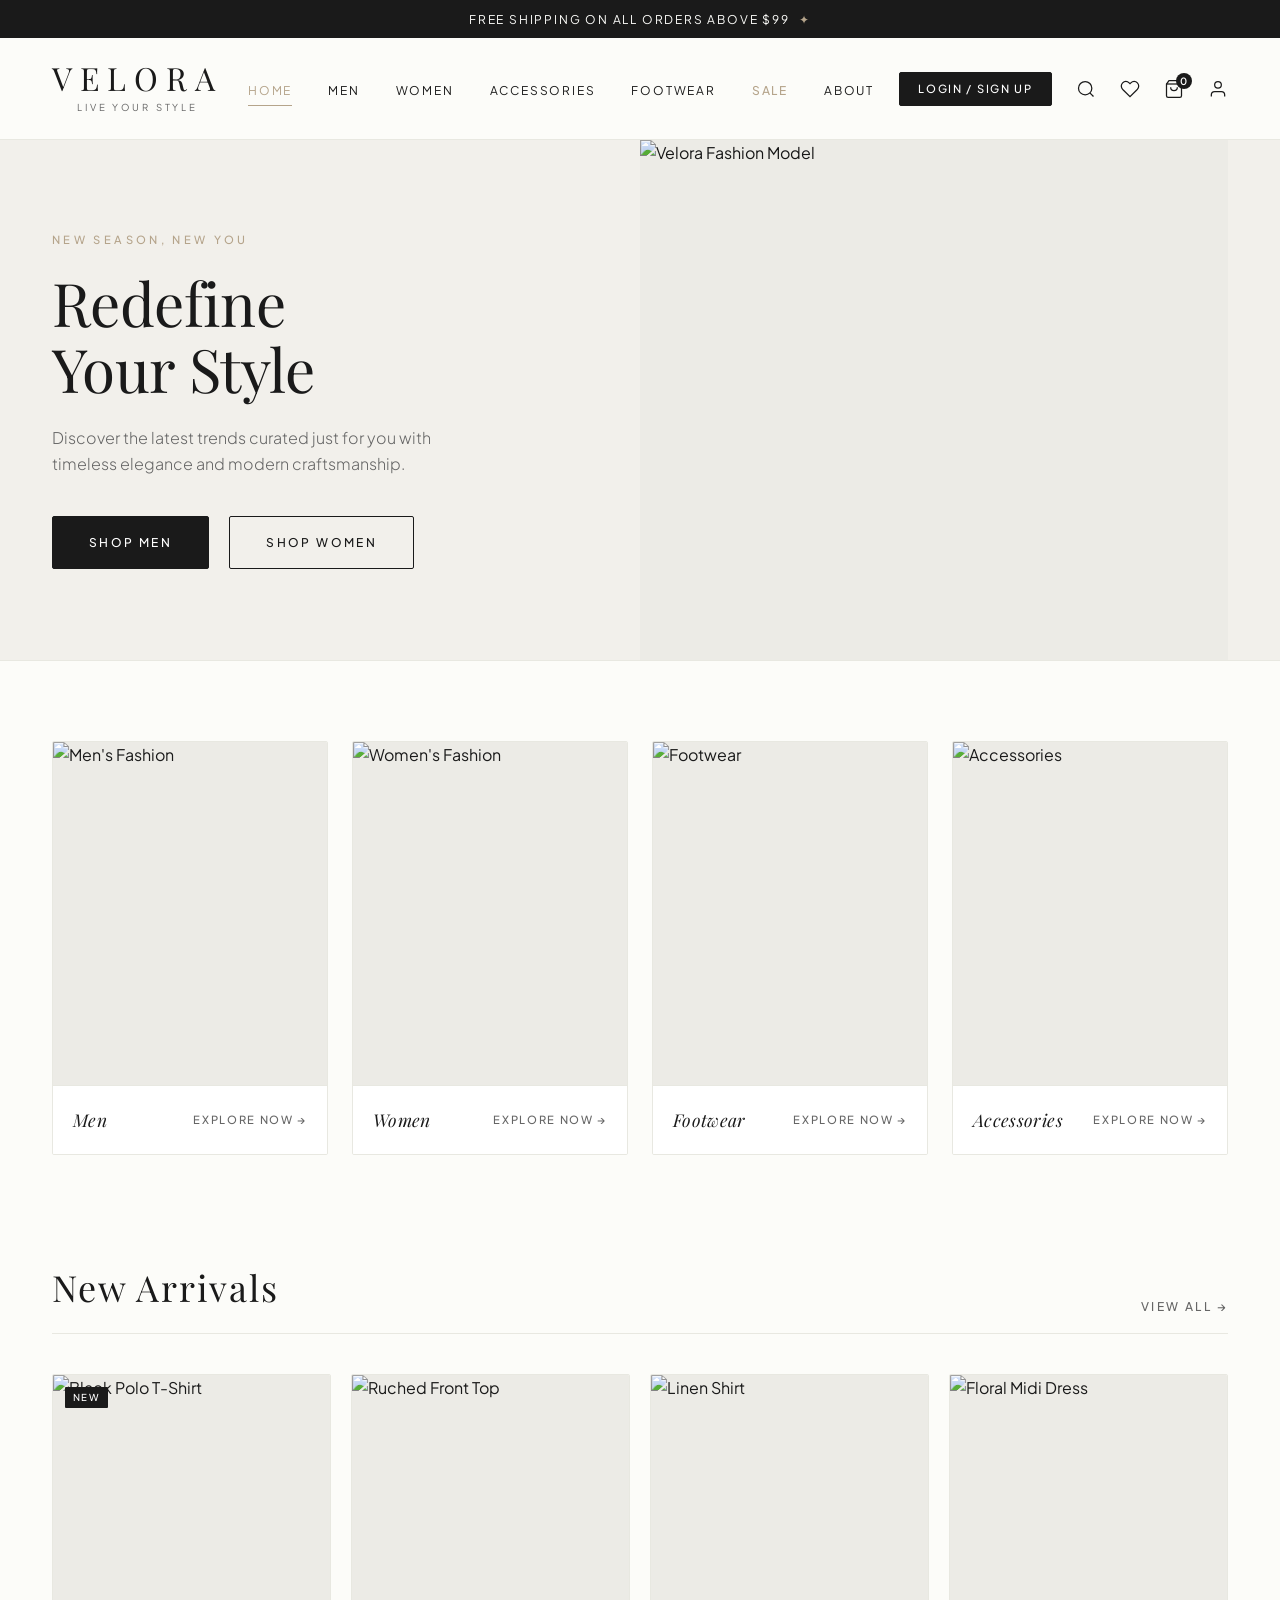
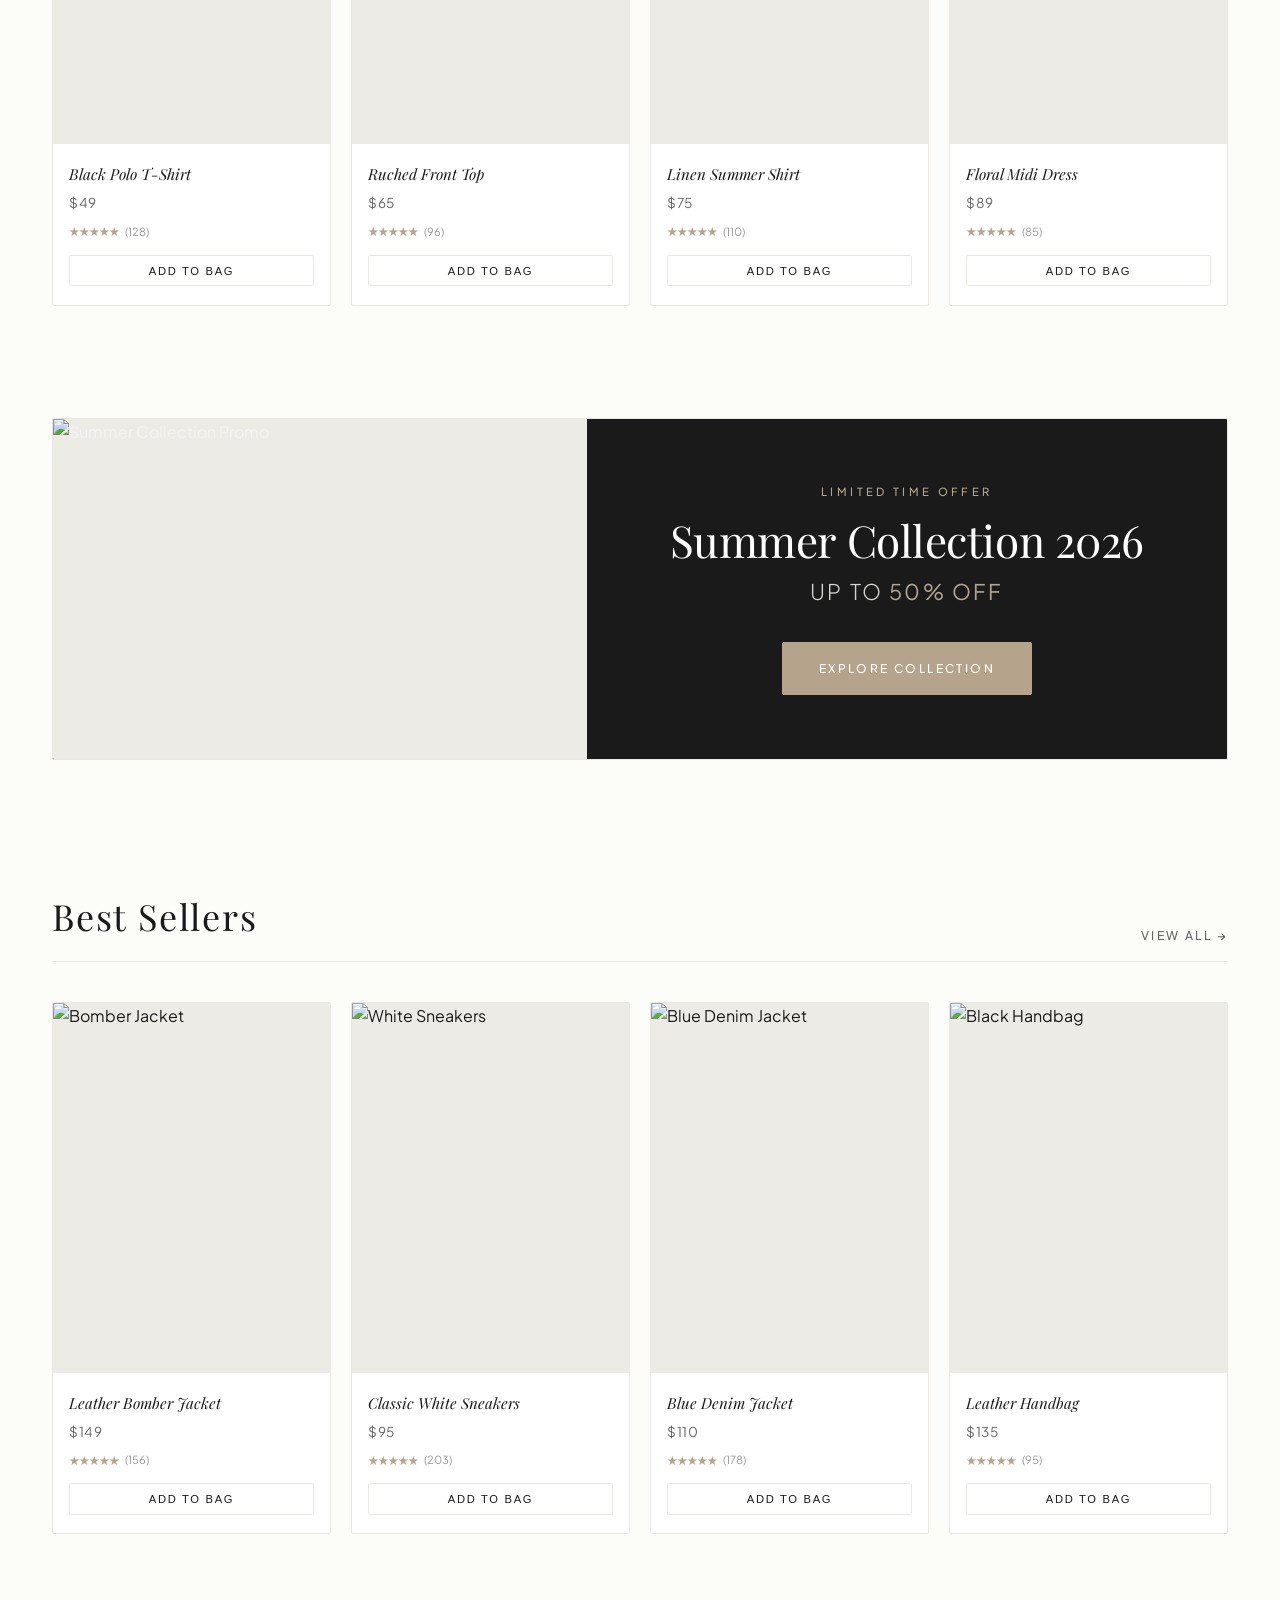
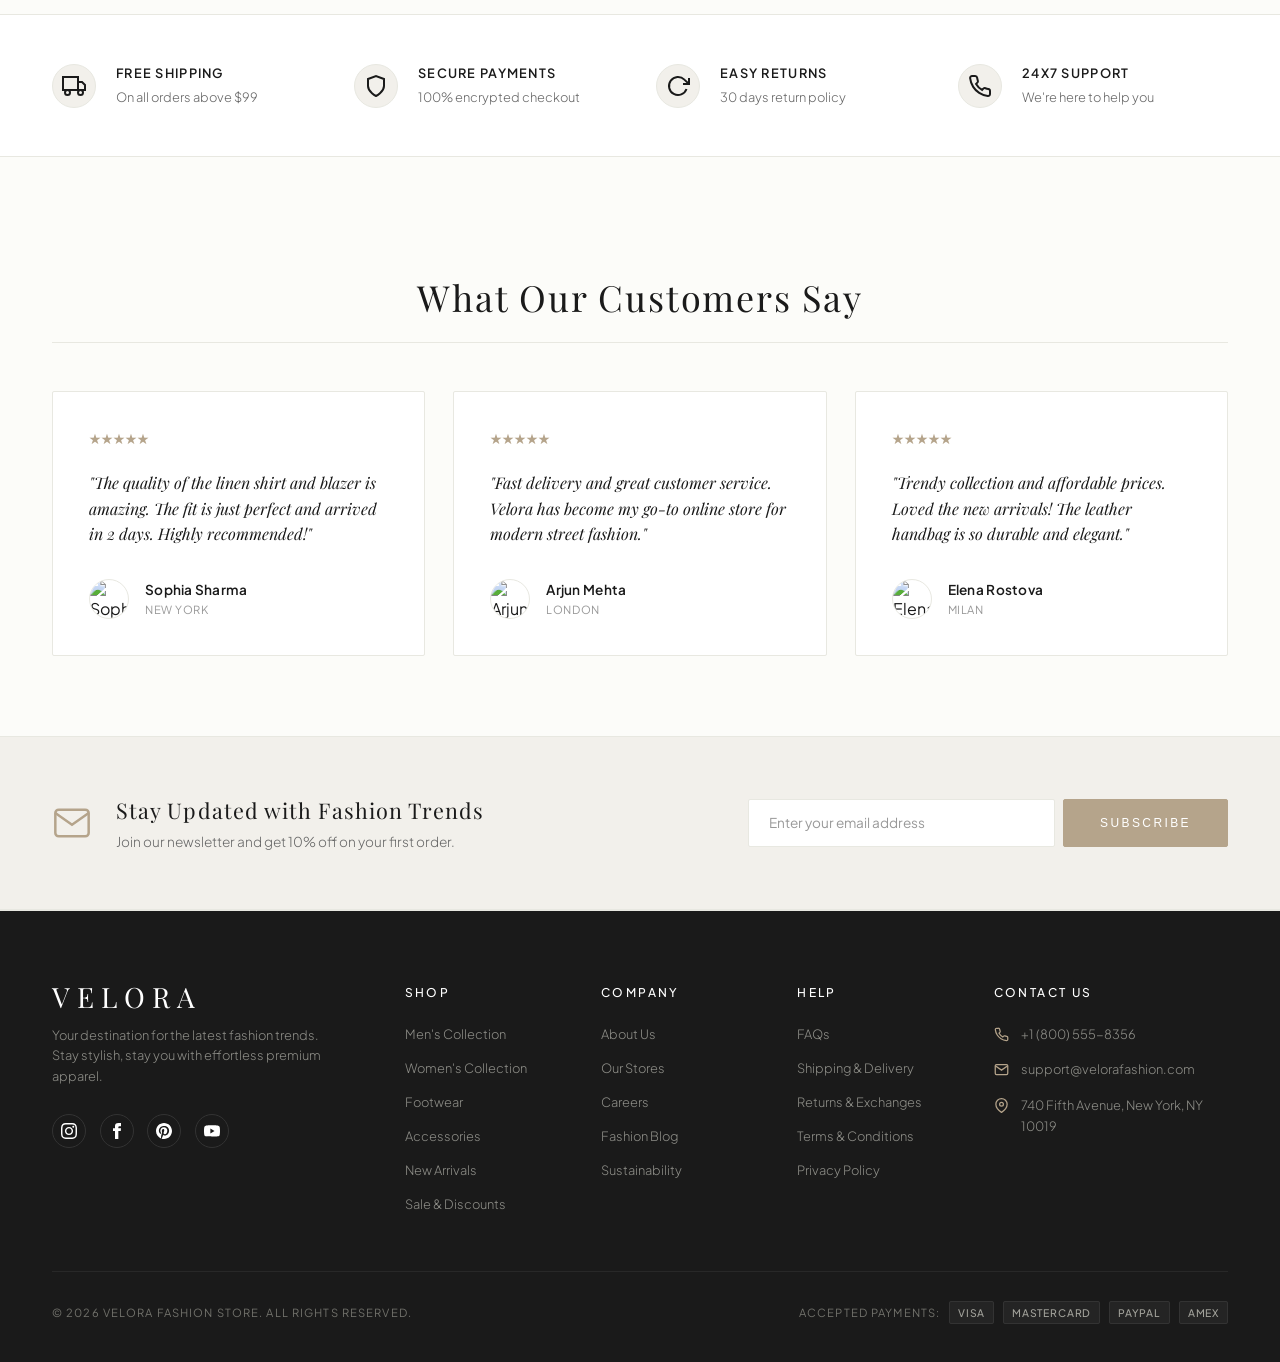
==== commit 34e0e70f: "added links to index" ====
--- a/index.html
+++ b/index.html
@@ -51,8 +51,8 @@
           <li><a href="men.html" class="nav-link">Men</a></li>
           <li><a href="women.html" class="nav-link">Women</a></li>
           <li><a href="accessories.html" class="nav-link">Accessories</a></li>
-          <li><a href="#new-arrivals" class="nav-link">New Arrivals</a></li>
-          <li><a href="#promo" class="nav-link sale">Sale</a></li>
+          <li><a href="footwear.html" class="nav-link">Footwear</a></li>
+          <li><a href="sale.html" class="nav-link sale">Sale</a></li>
           <li><a href="#testimonials" class="nav-link">About</a></li>
         </ul>
       </nav>
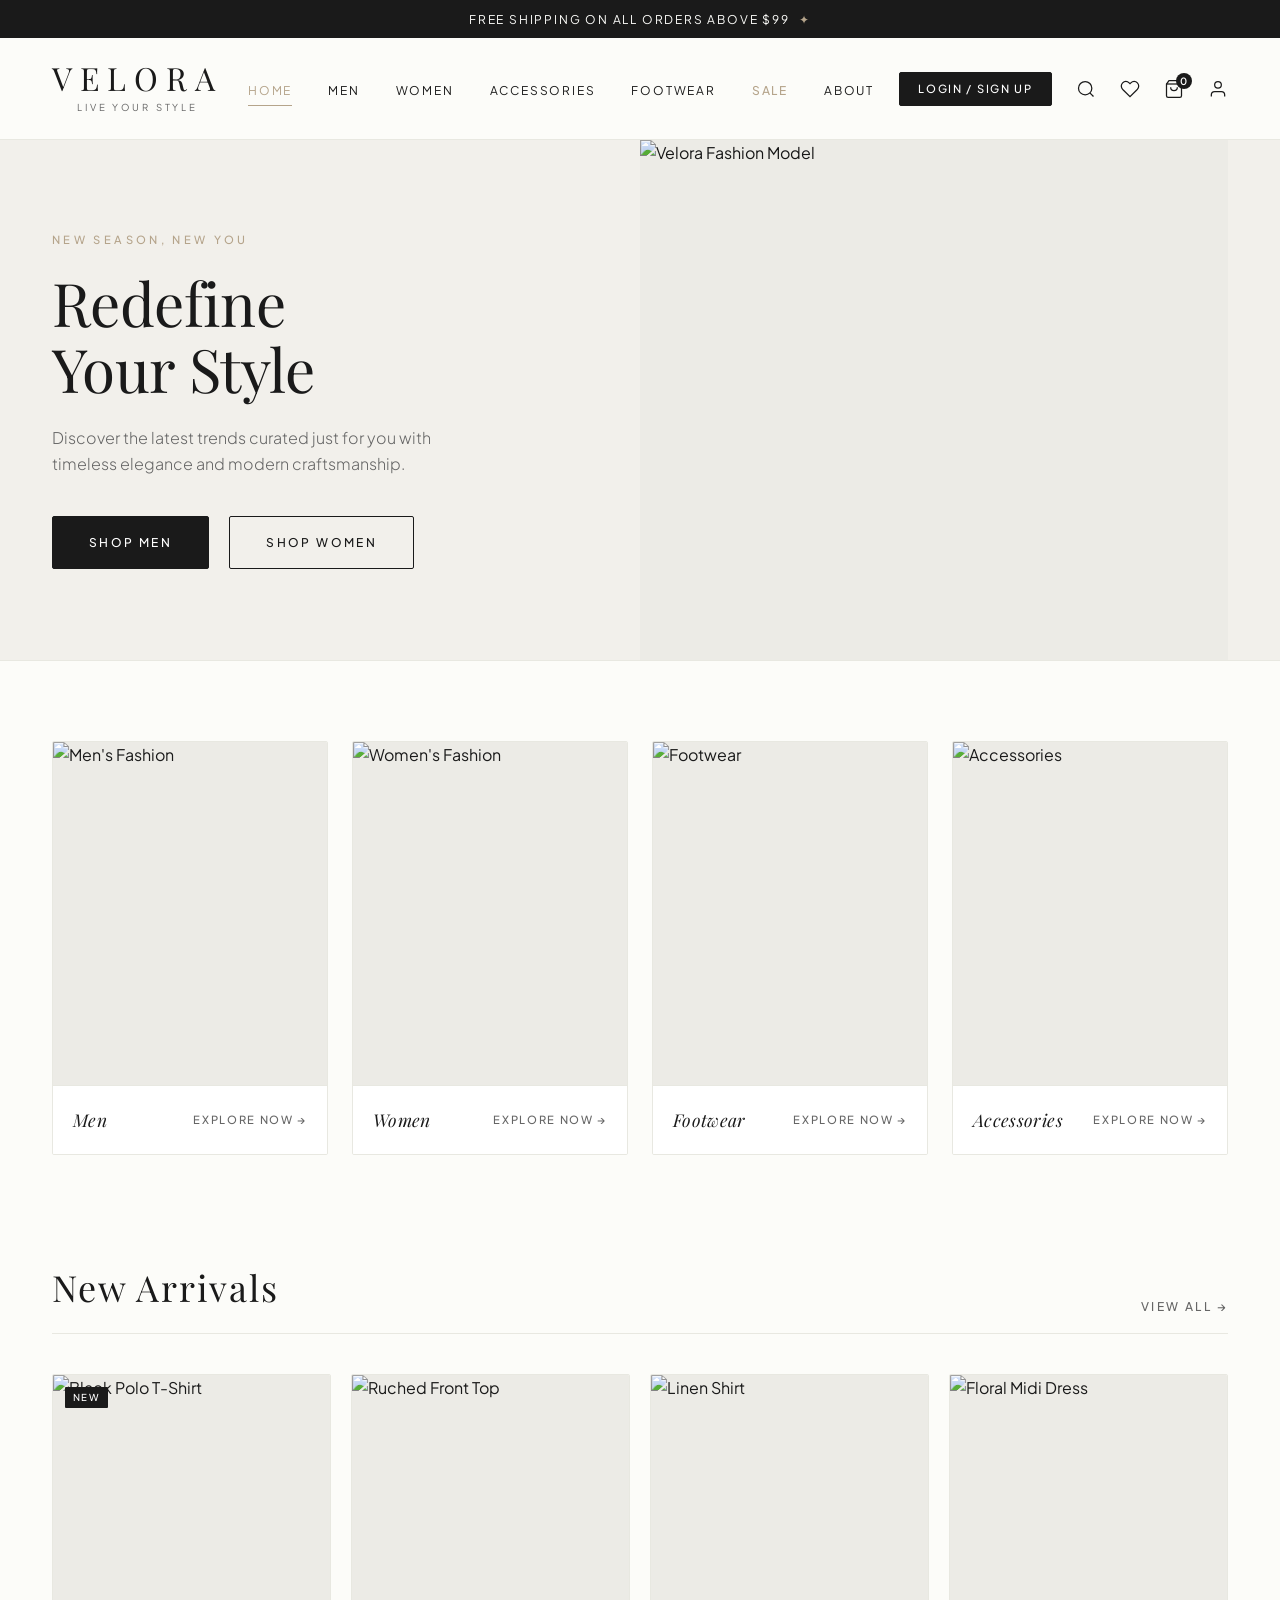
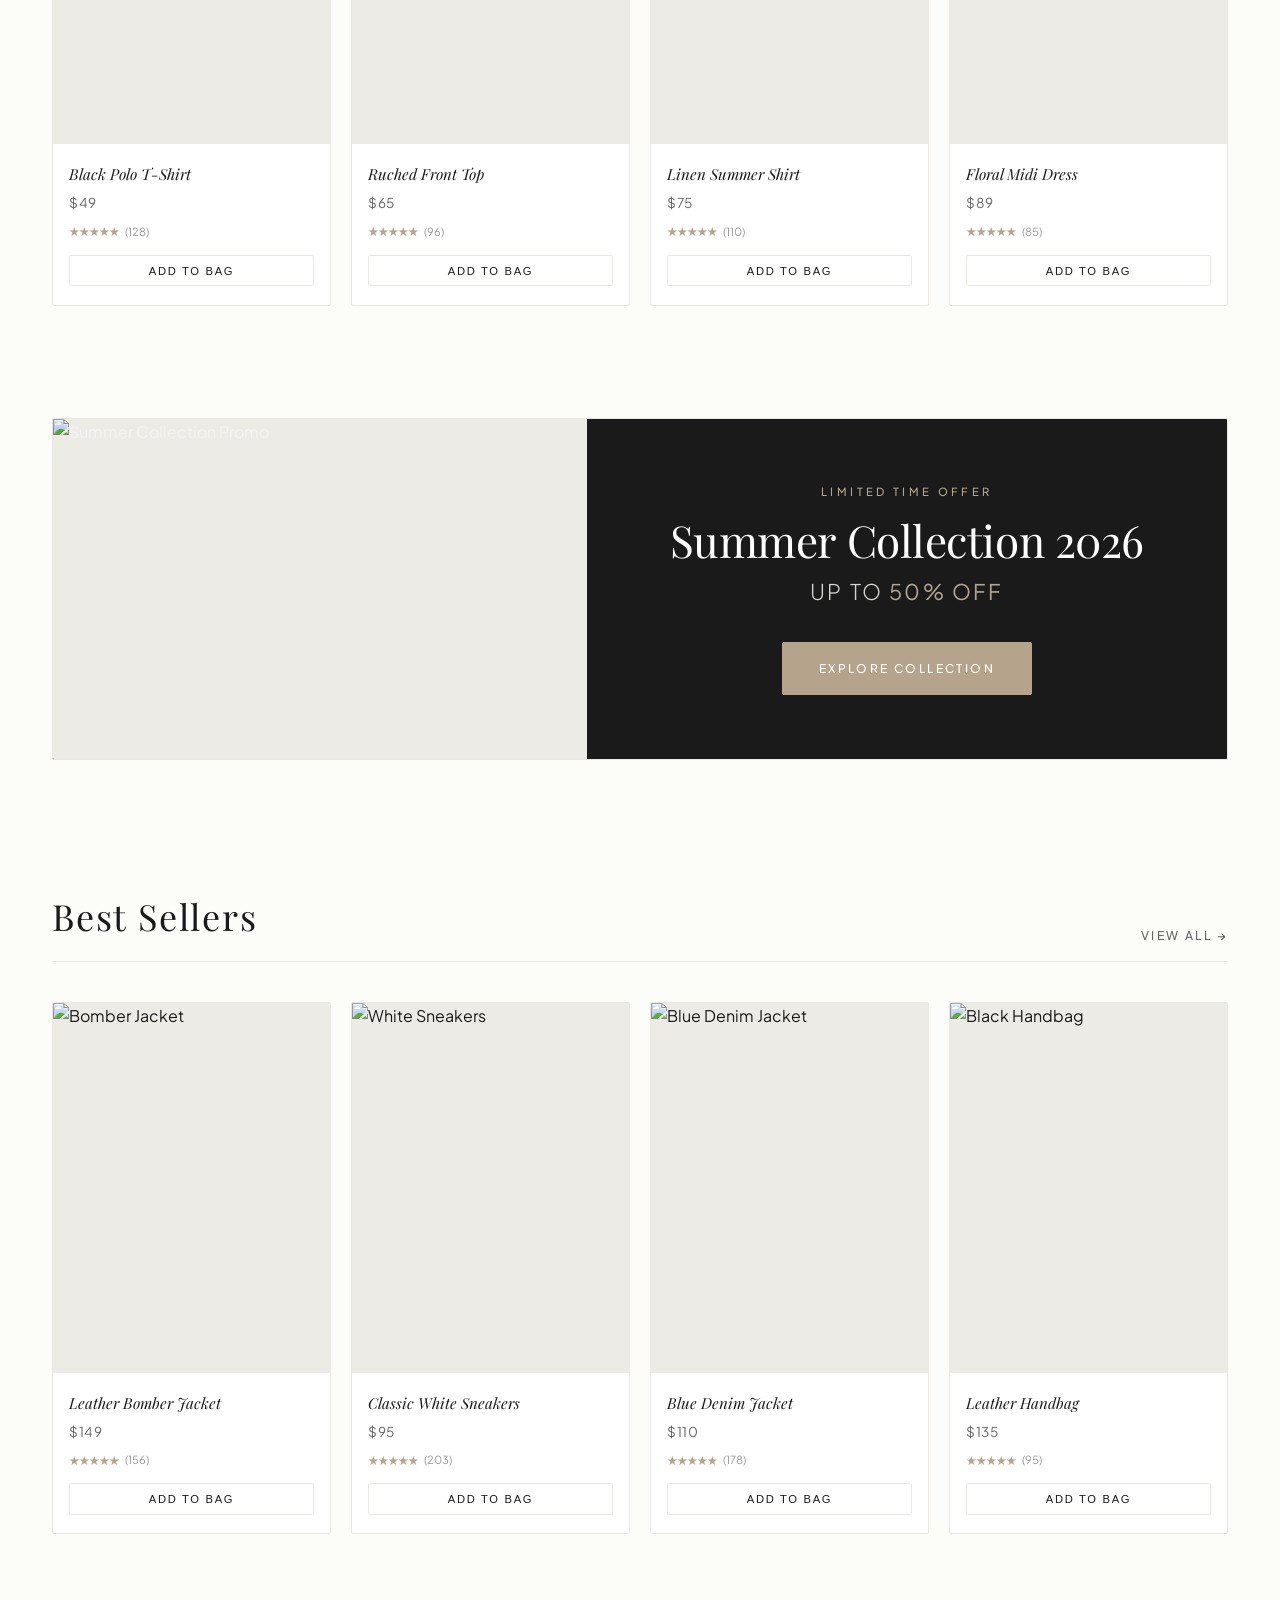
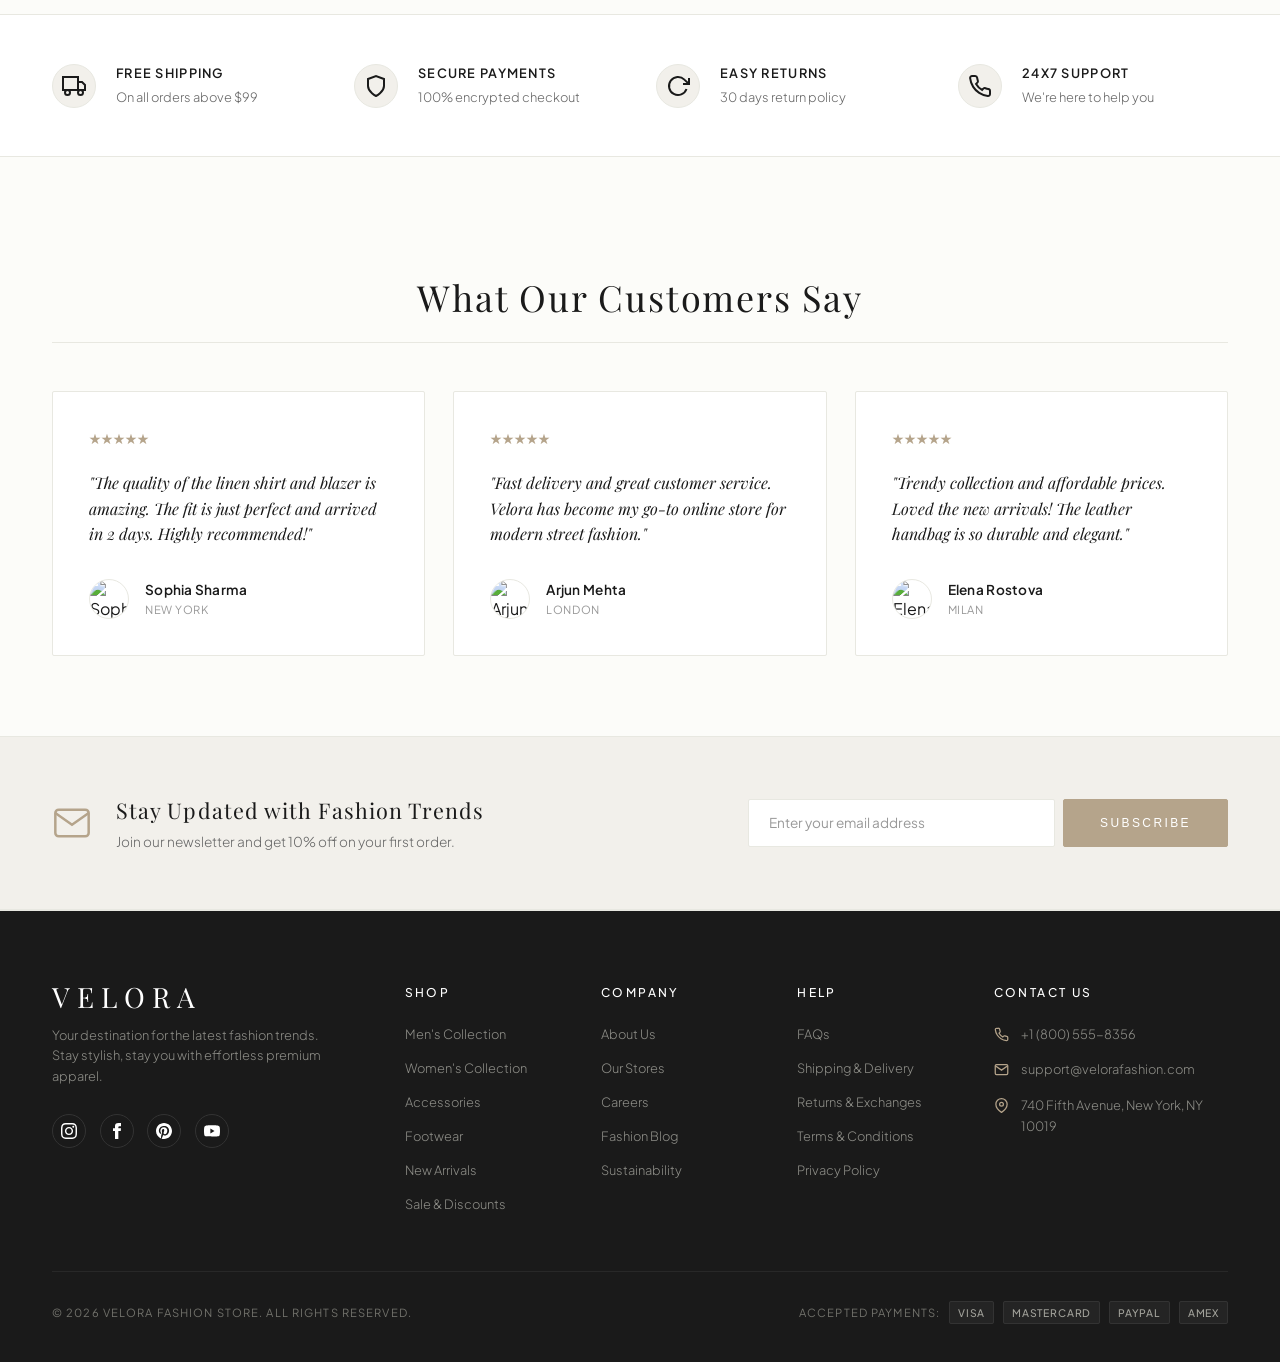
==== commit 418412b6: "Update footer links for footwear and sale pages" ====
--- a/index.html
+++ b/index.html
@@ -536,10 +536,10 @@
           <div class="footer-links">
             <a href="men.html">Men's Collection</a>
             <a href="women.html">Women's Collection</a>
-            <a href="accessories.html#footwear">Footwear</a>
             <a href="accessories.html">Accessories</a>
+            <a href="footwear.html">Footwear</a>
             <a href="#new-arrivals">New Arrivals</a>
-            <a href="#promo">Sale & Discounts</a>
+            <a href="sale.html">Sale & Discounts</a>
           </div>
         </div>
 
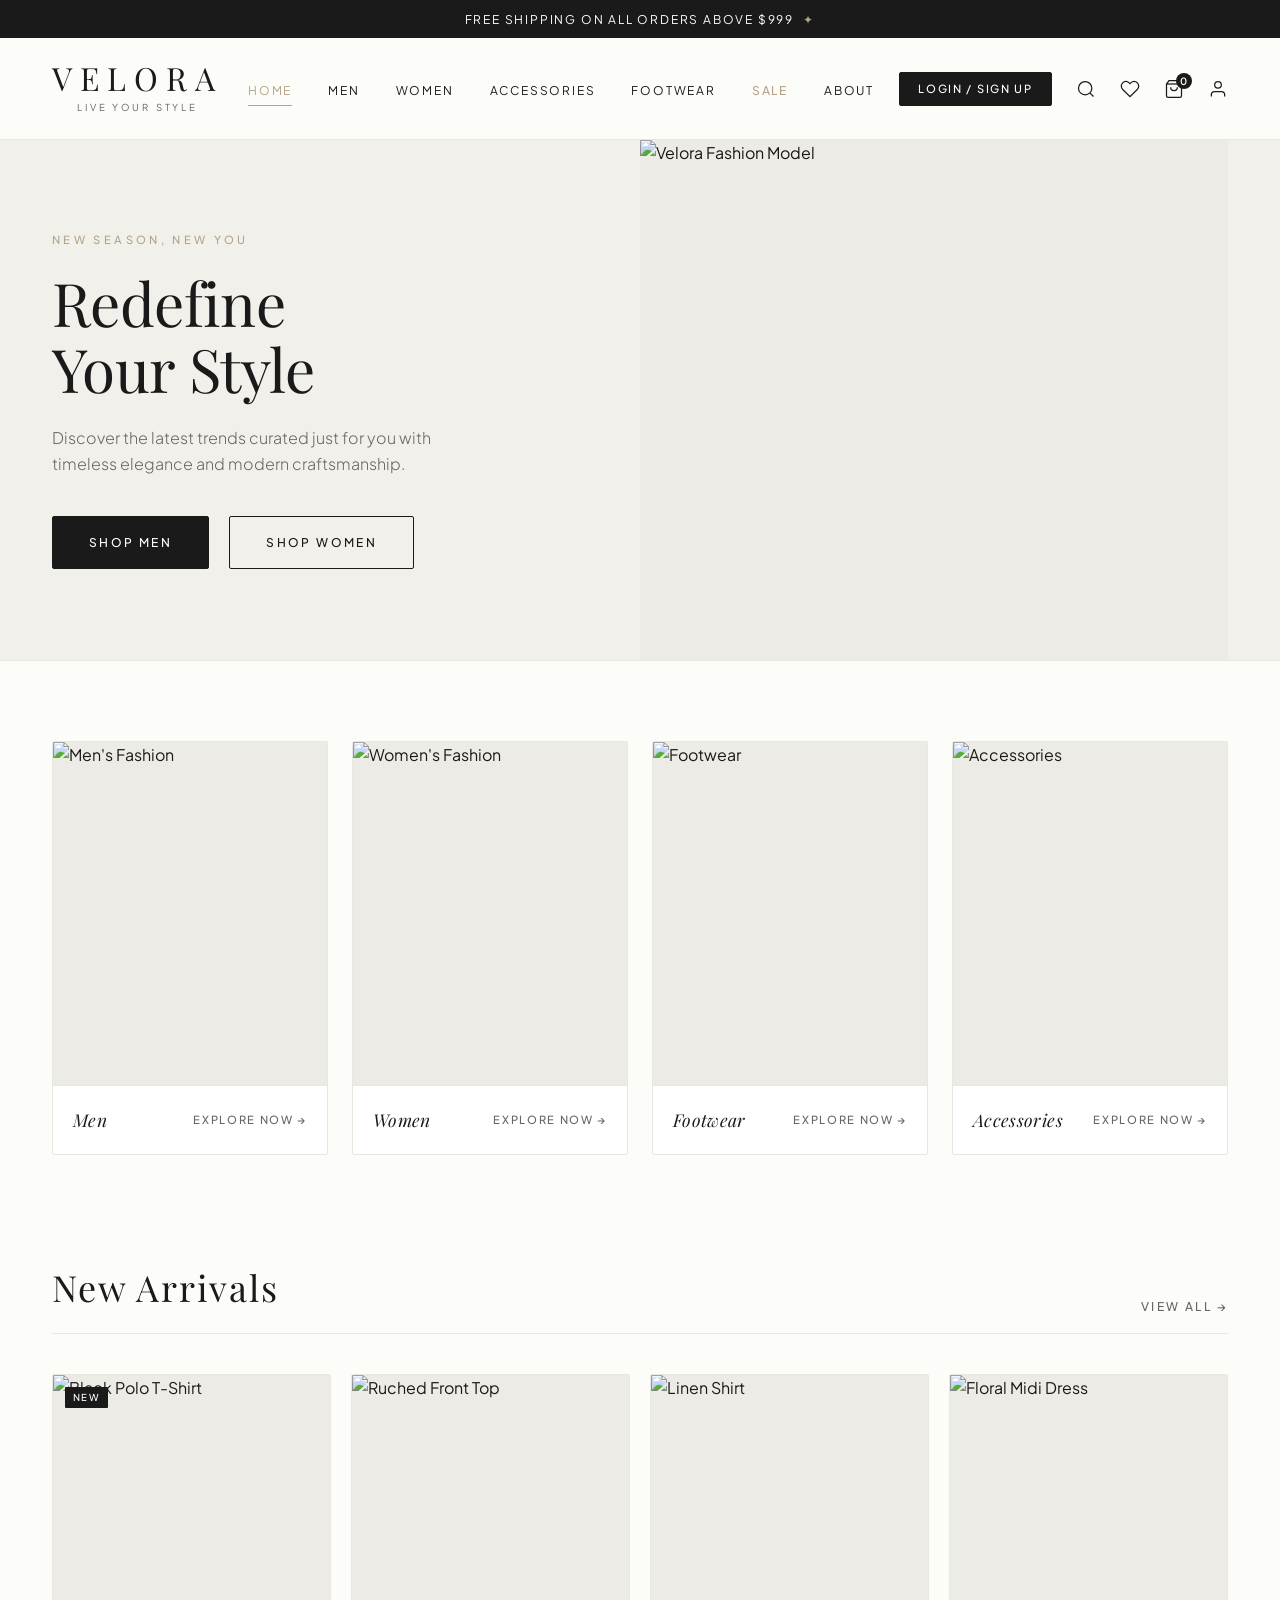
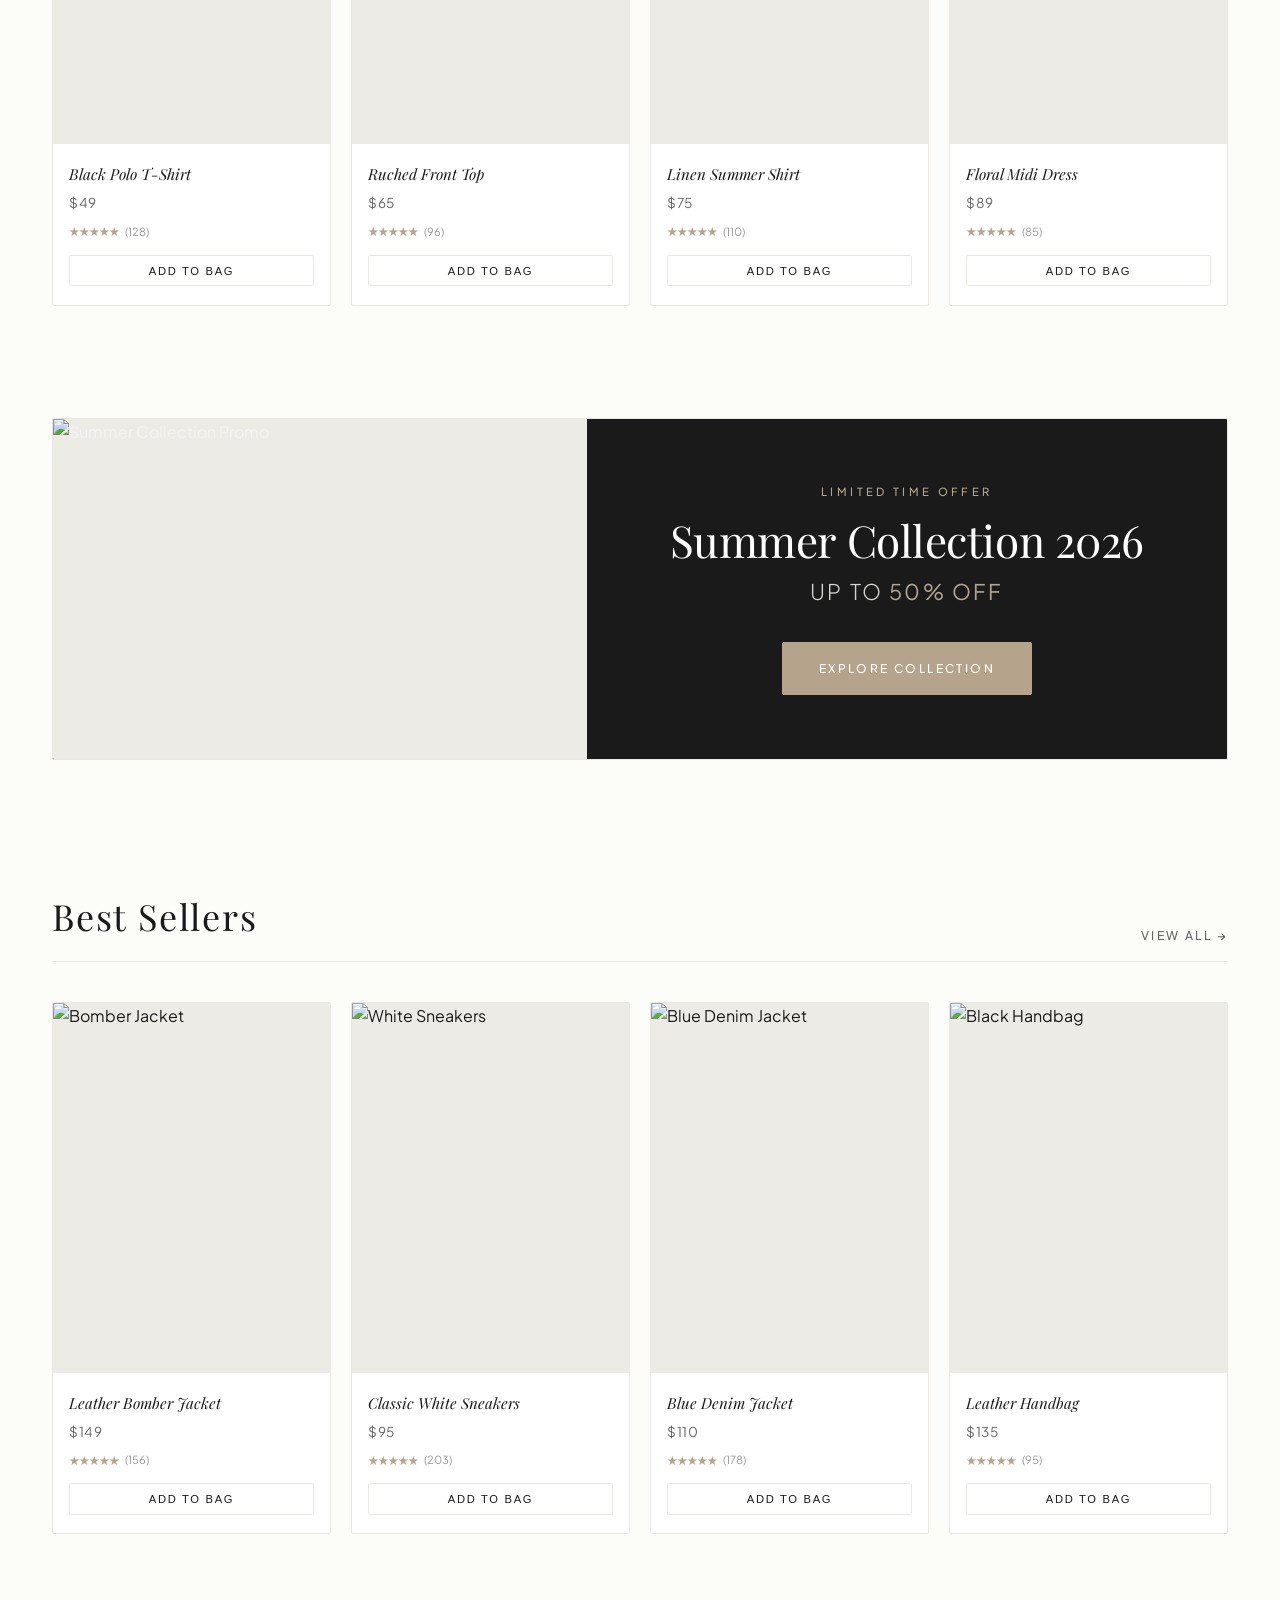
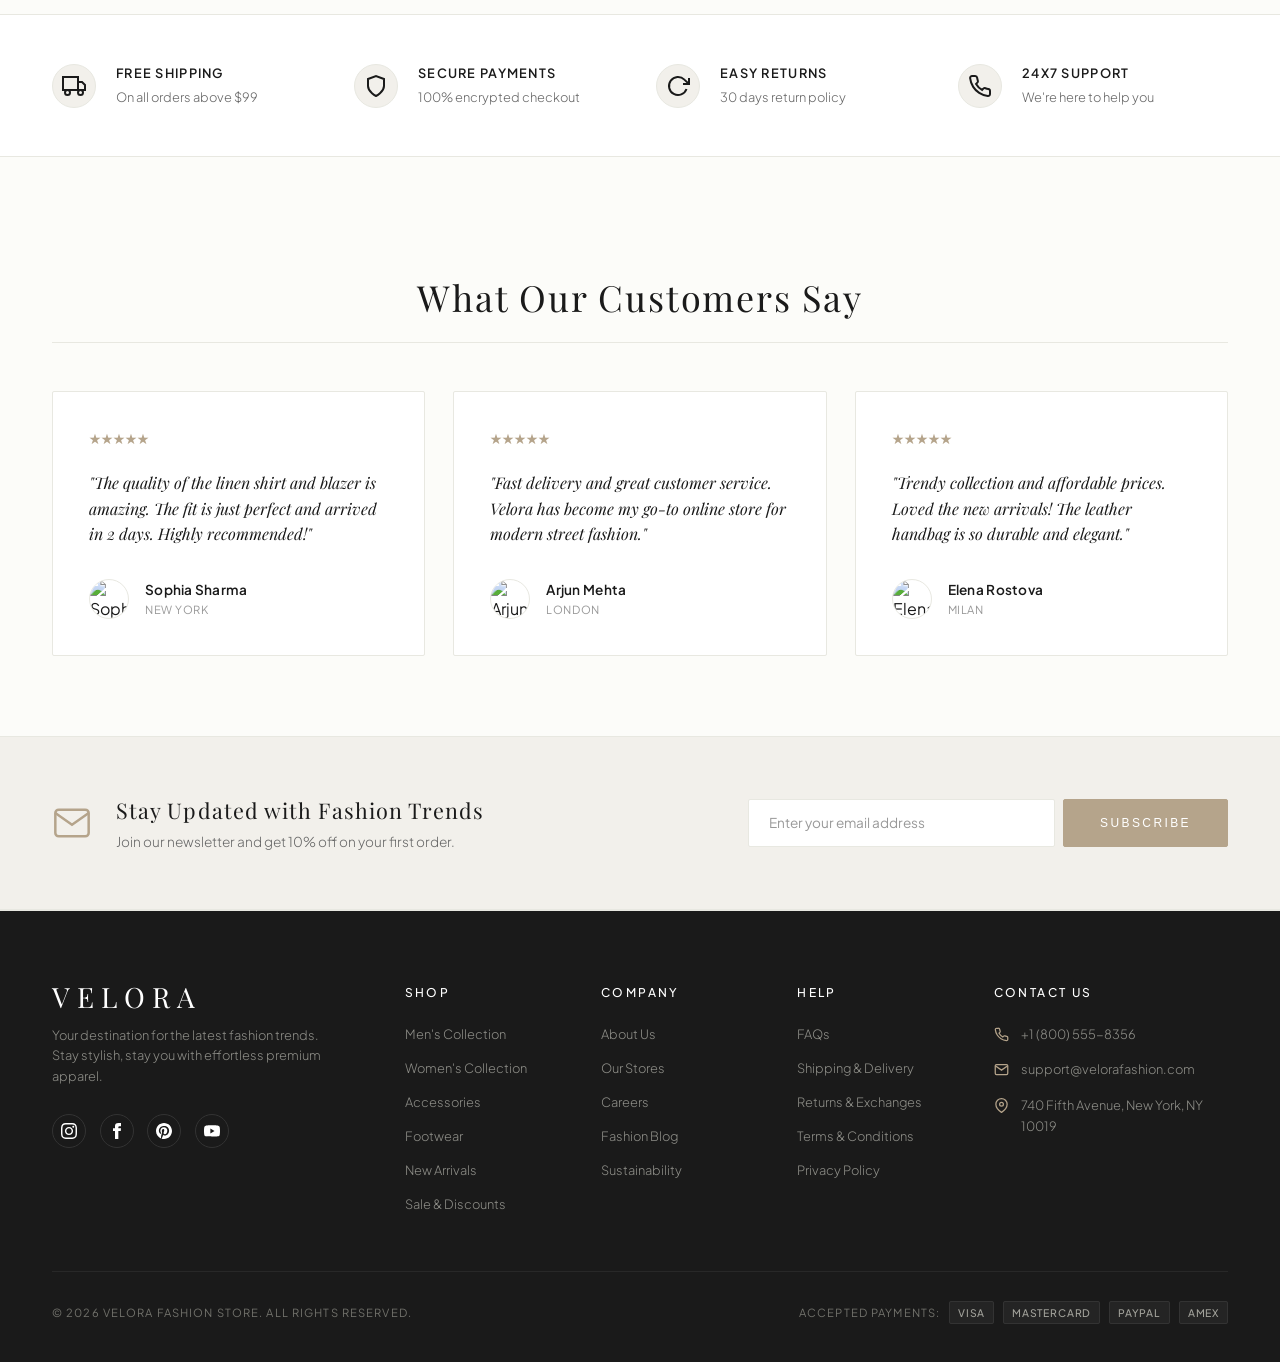
==== commit 609d5c93: "changed the index" ====
--- a/index.html
+++ b/index.html
@@ -13,7 +13,7 @@
     href="https://fonts.googleapis.com/css2?family=Playfair+Display:ital,wght@0,400..700;1,400..700&family=Plus+Jakarta+Sans:ital,wght@0,300..800;1,300..800&display=swap"
     rel="stylesheet">
 
-  <!-- External Pure CSS Stylesheet -->
+  
   <link rel="stylesheet" href="style.css">
 
   <link rel="icon" href="favicon.svg" type="image/svg+xml">
@@ -23,7 +23,7 @@
 
   <!-- Top Announcement Bar -->
   <div class="top-bar">
-    Free Shipping on all orders above $99 <span class="star-icon">✦</span>
+    Free Shipping on all orders above $999 <span class="star-icon">✦</span>
   </div>
 
   <!-- Header & Navigation -->
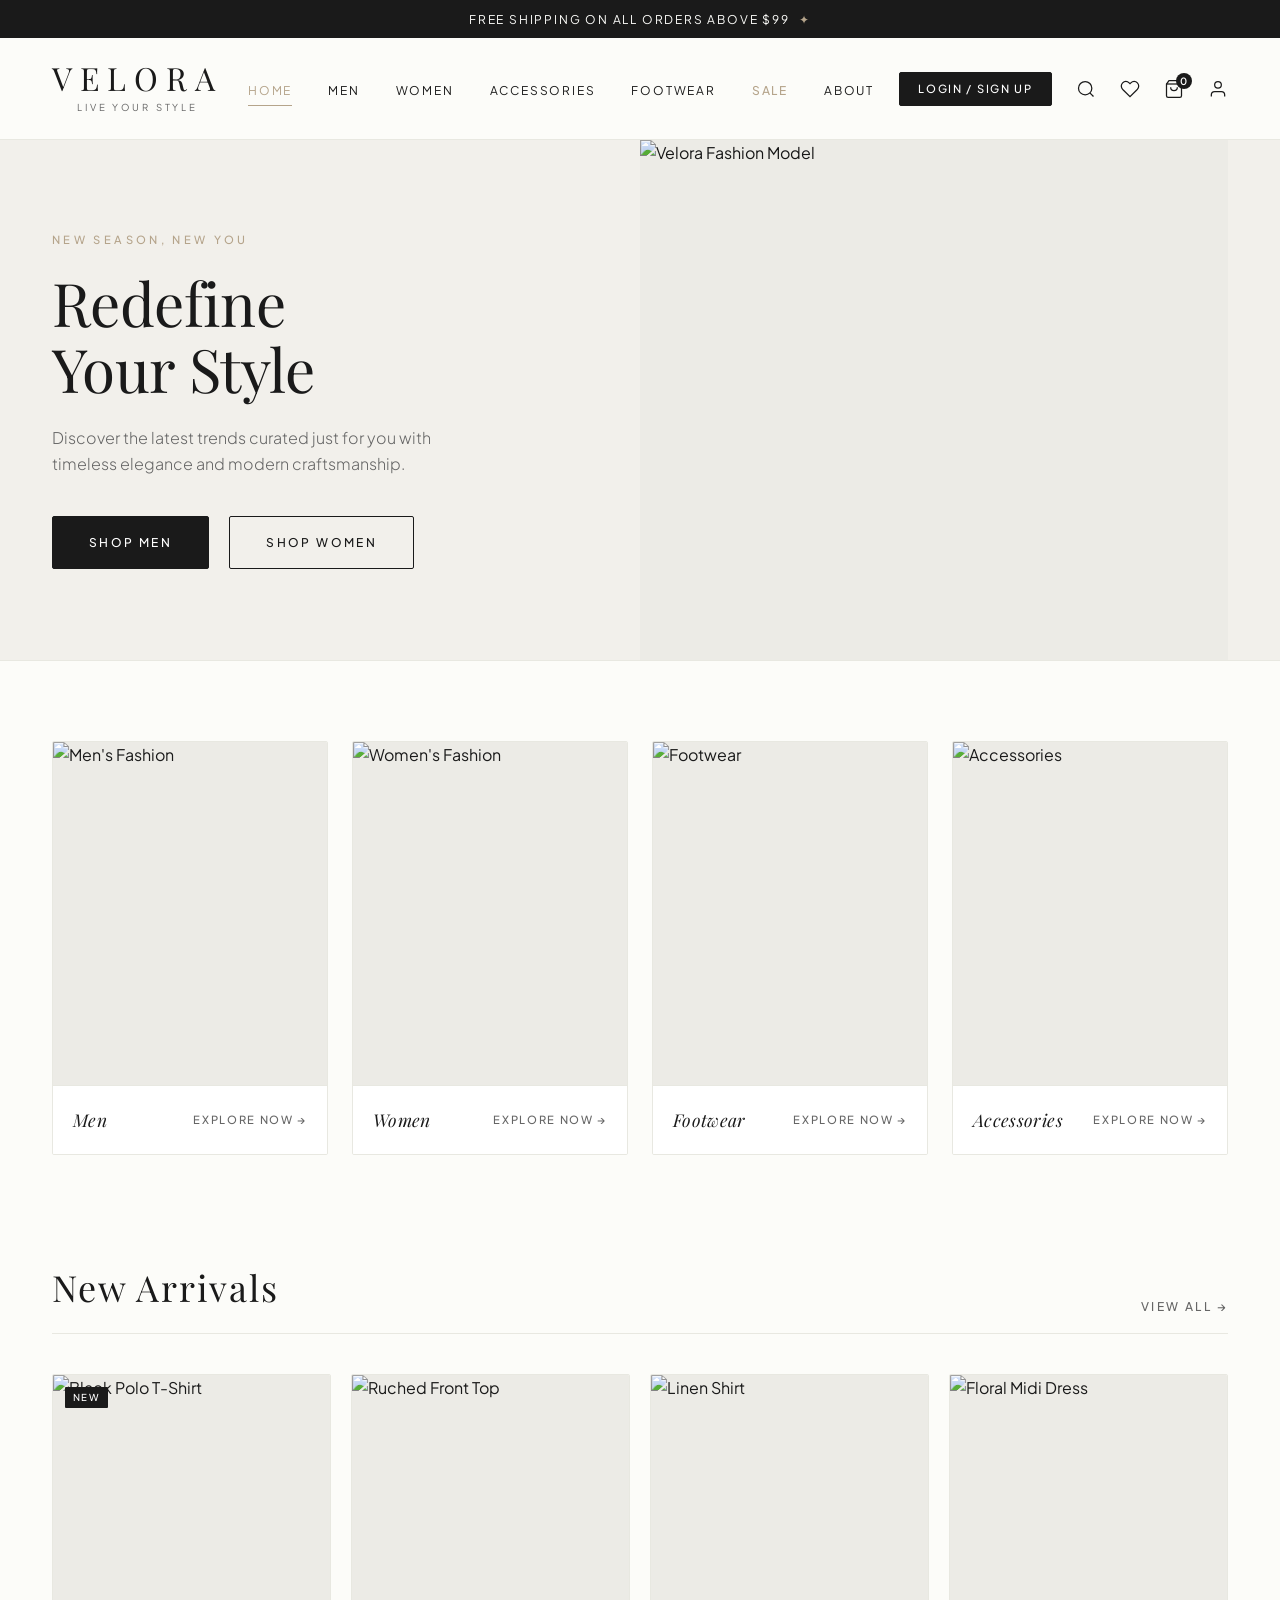
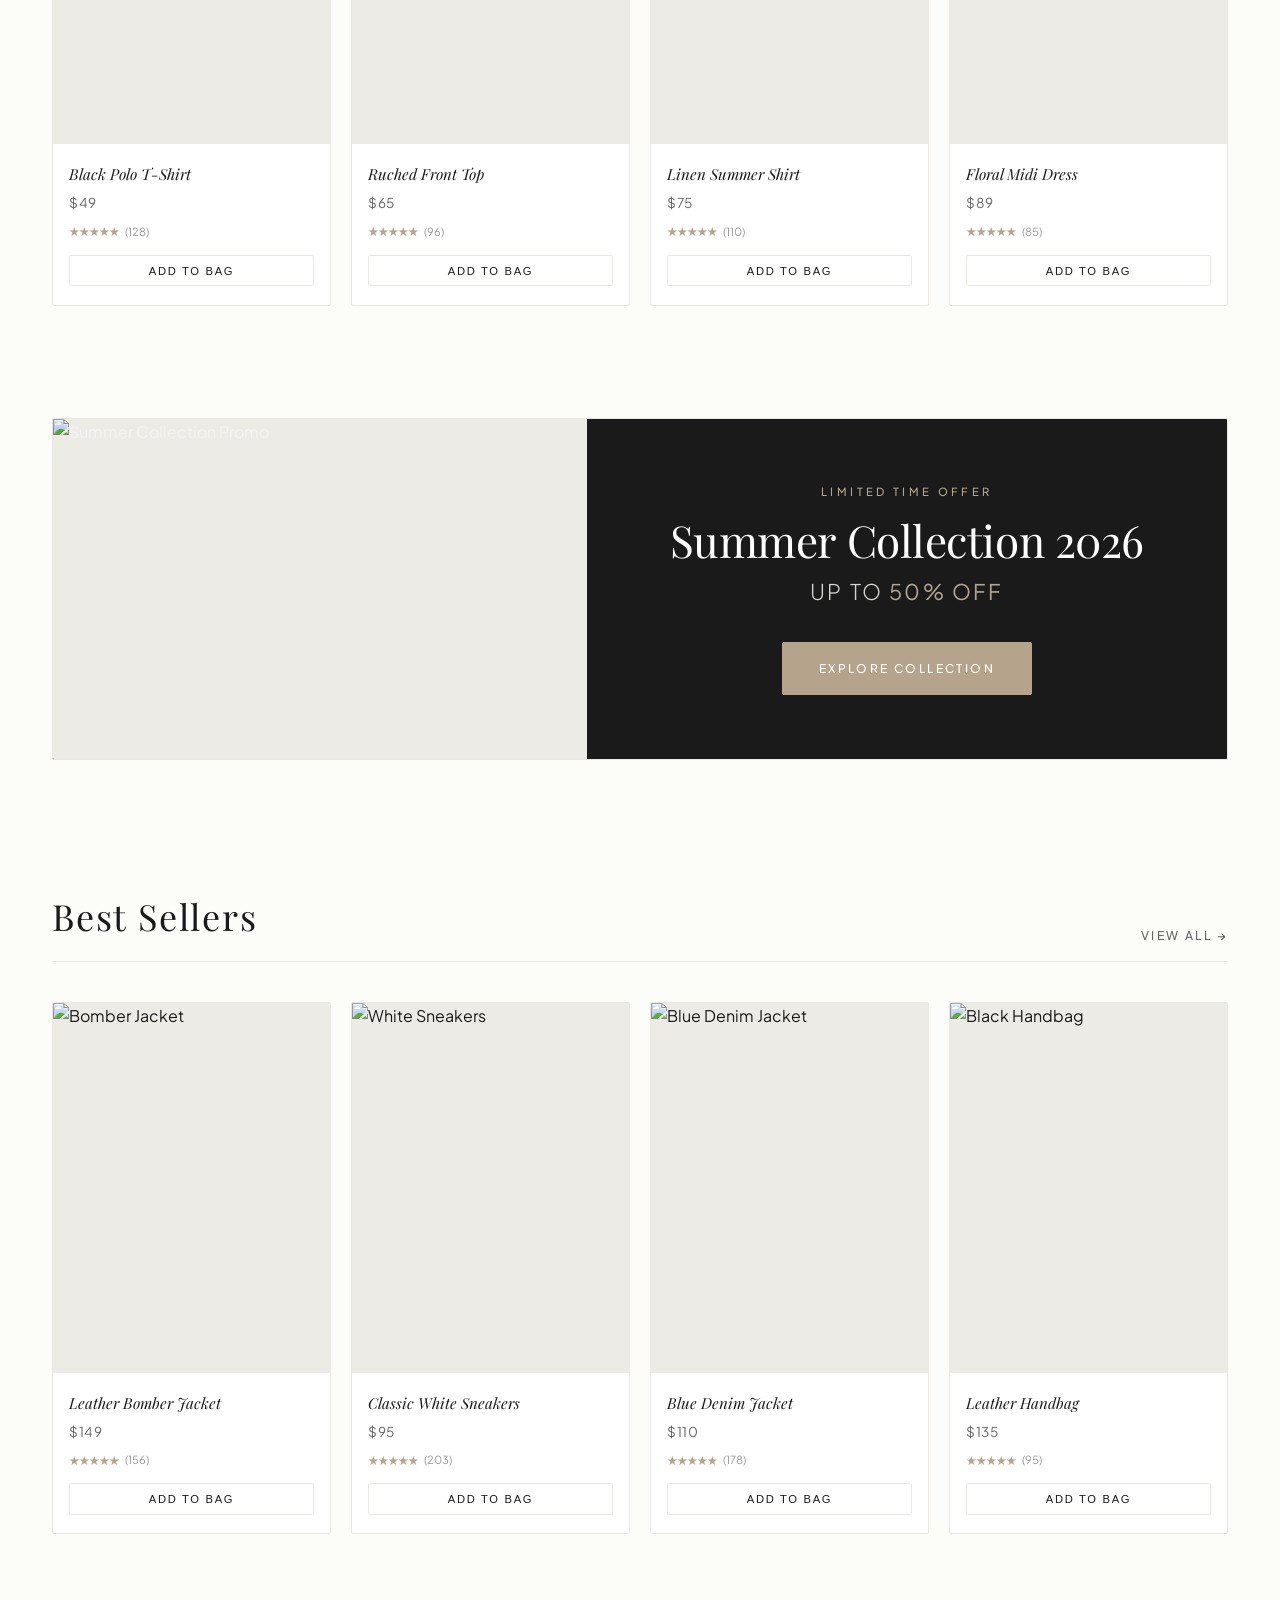
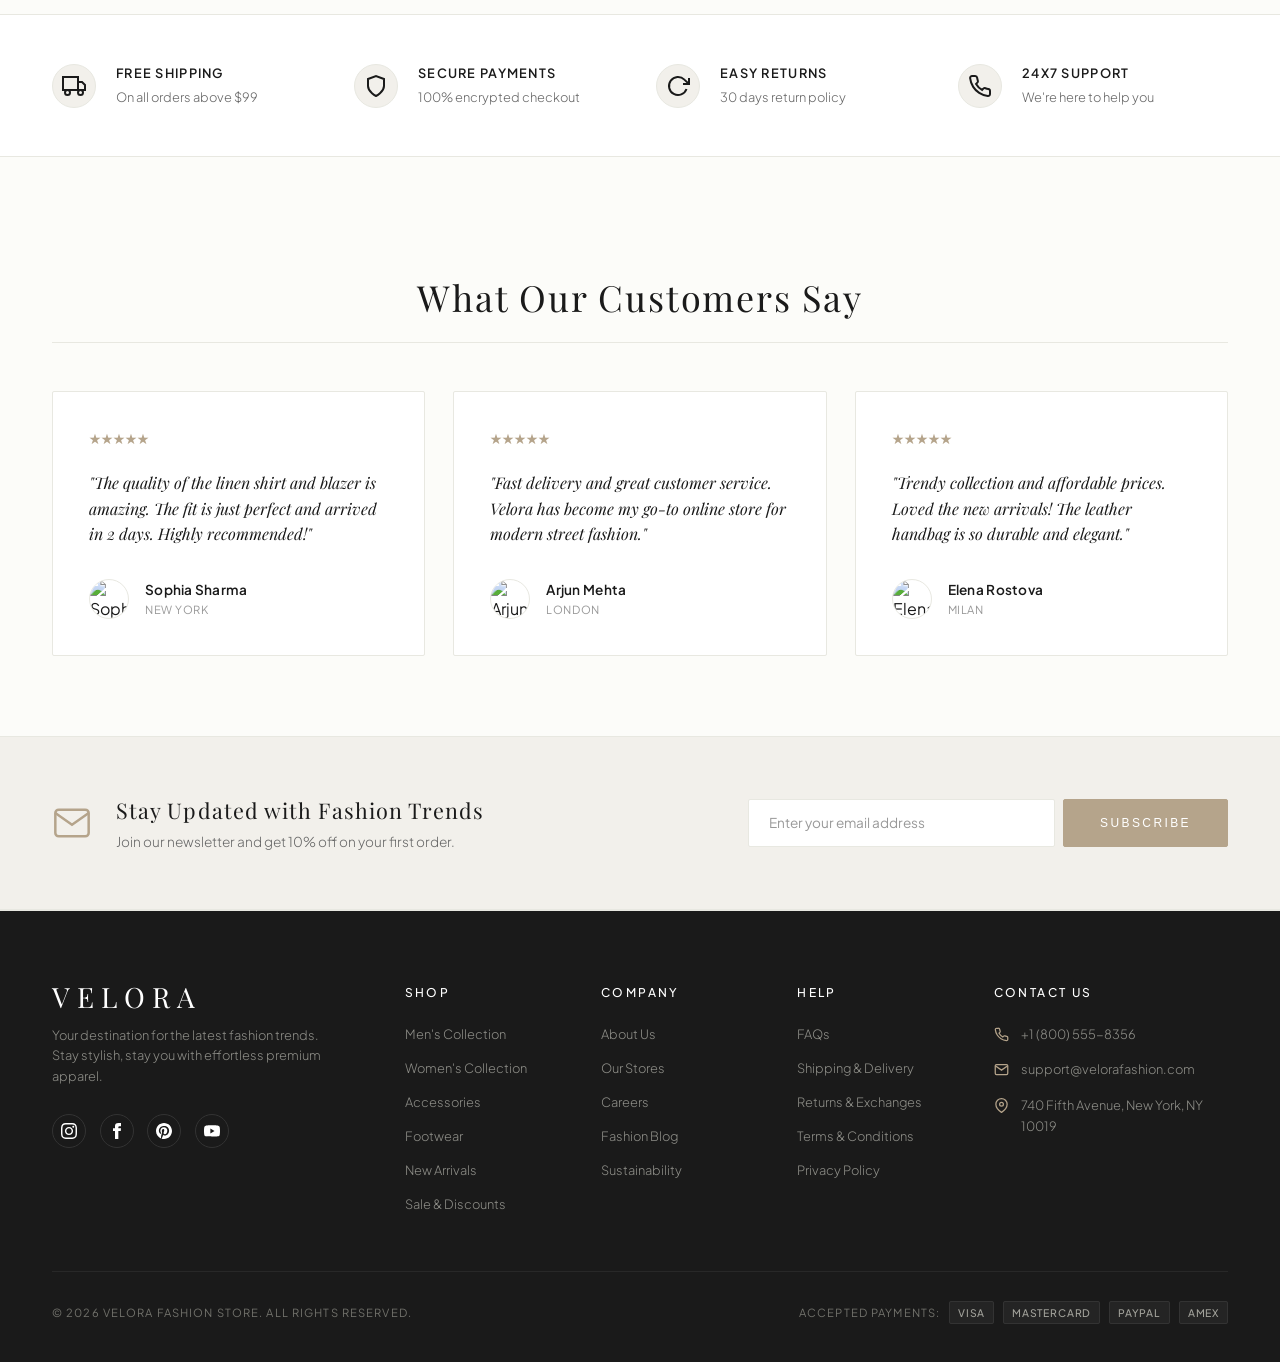
==== commit c1d83e5e: "changed something in  the index" ====
--- a/index.html
+++ b/index.html
@@ -23,7 +23,7 @@
 
   <!-- Top Announcement Bar -->
   <div class="top-bar">
-    Free Shipping on all orders above $999 <span class="star-icon">✦</span>
+    Free Shipping on all orders above $99 <span class="star-icon">✦</span>
   </div>
 
   <!-- Header & Navigation -->
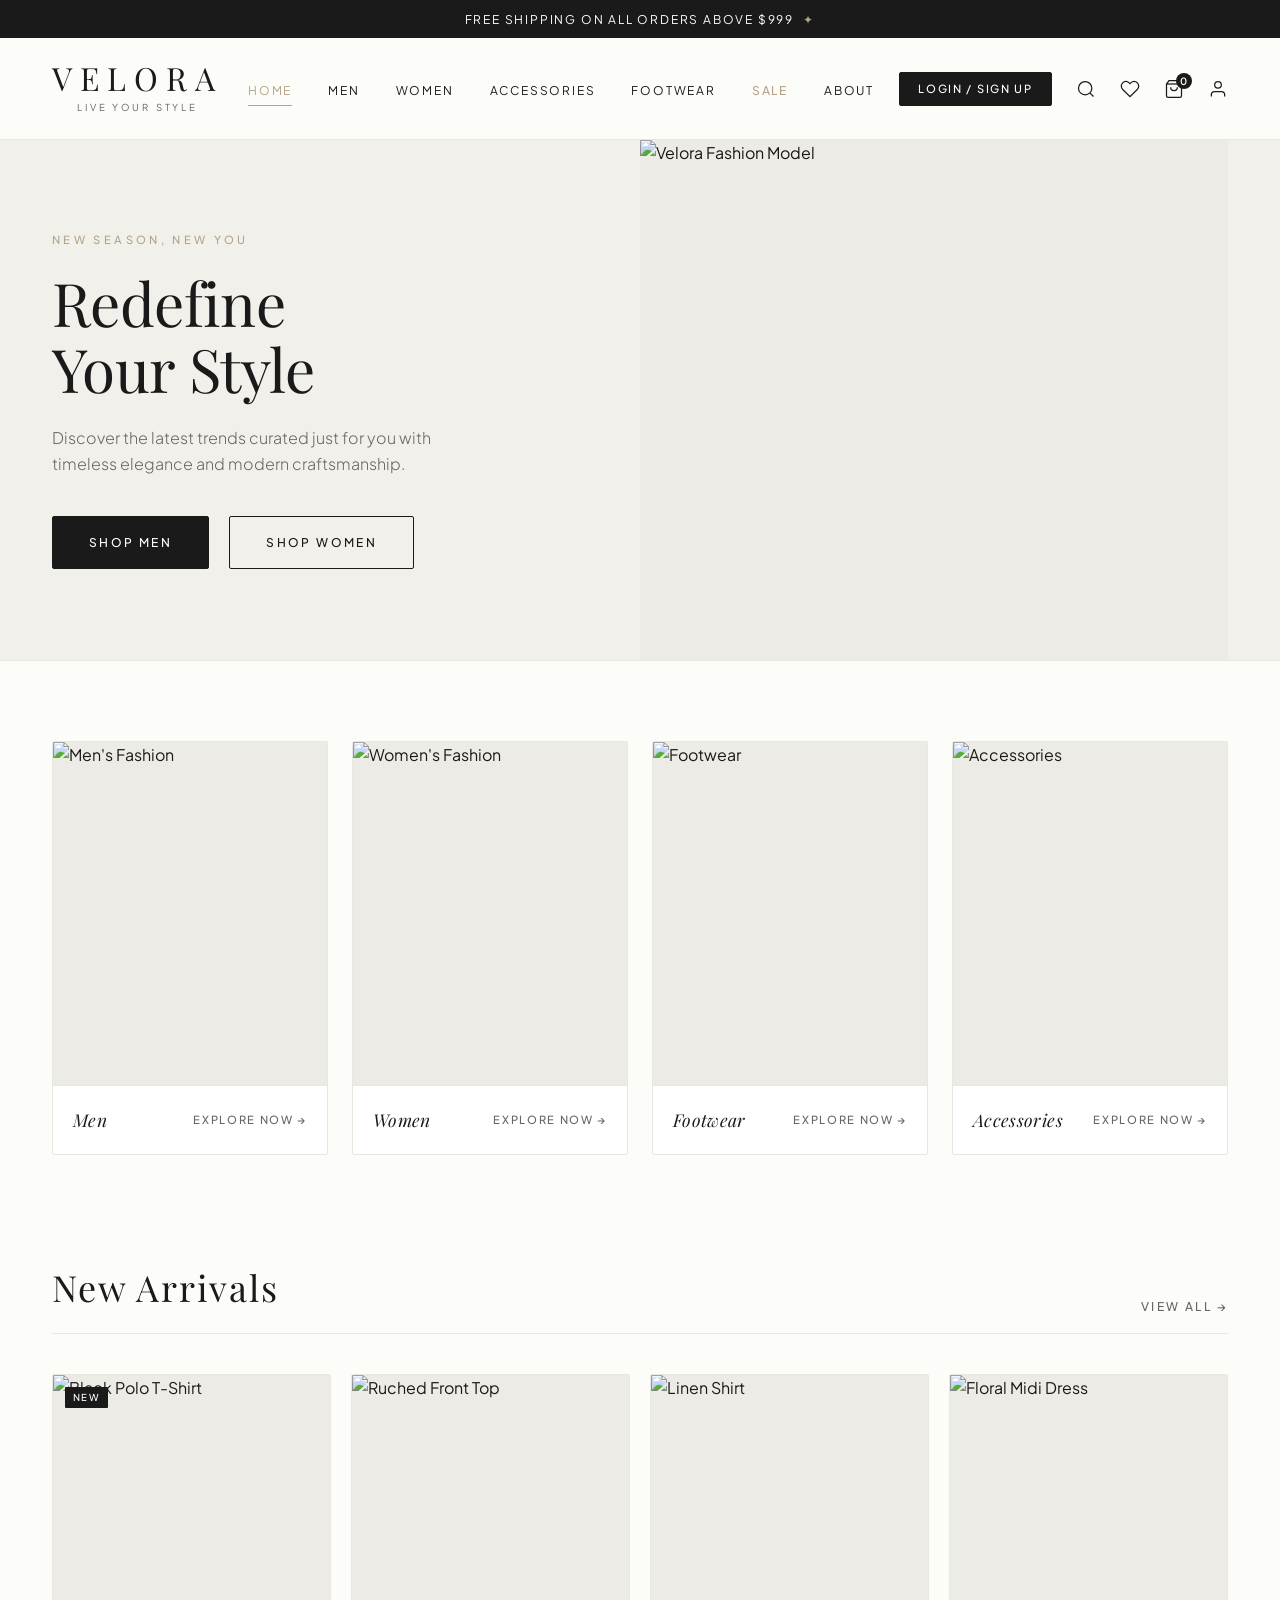
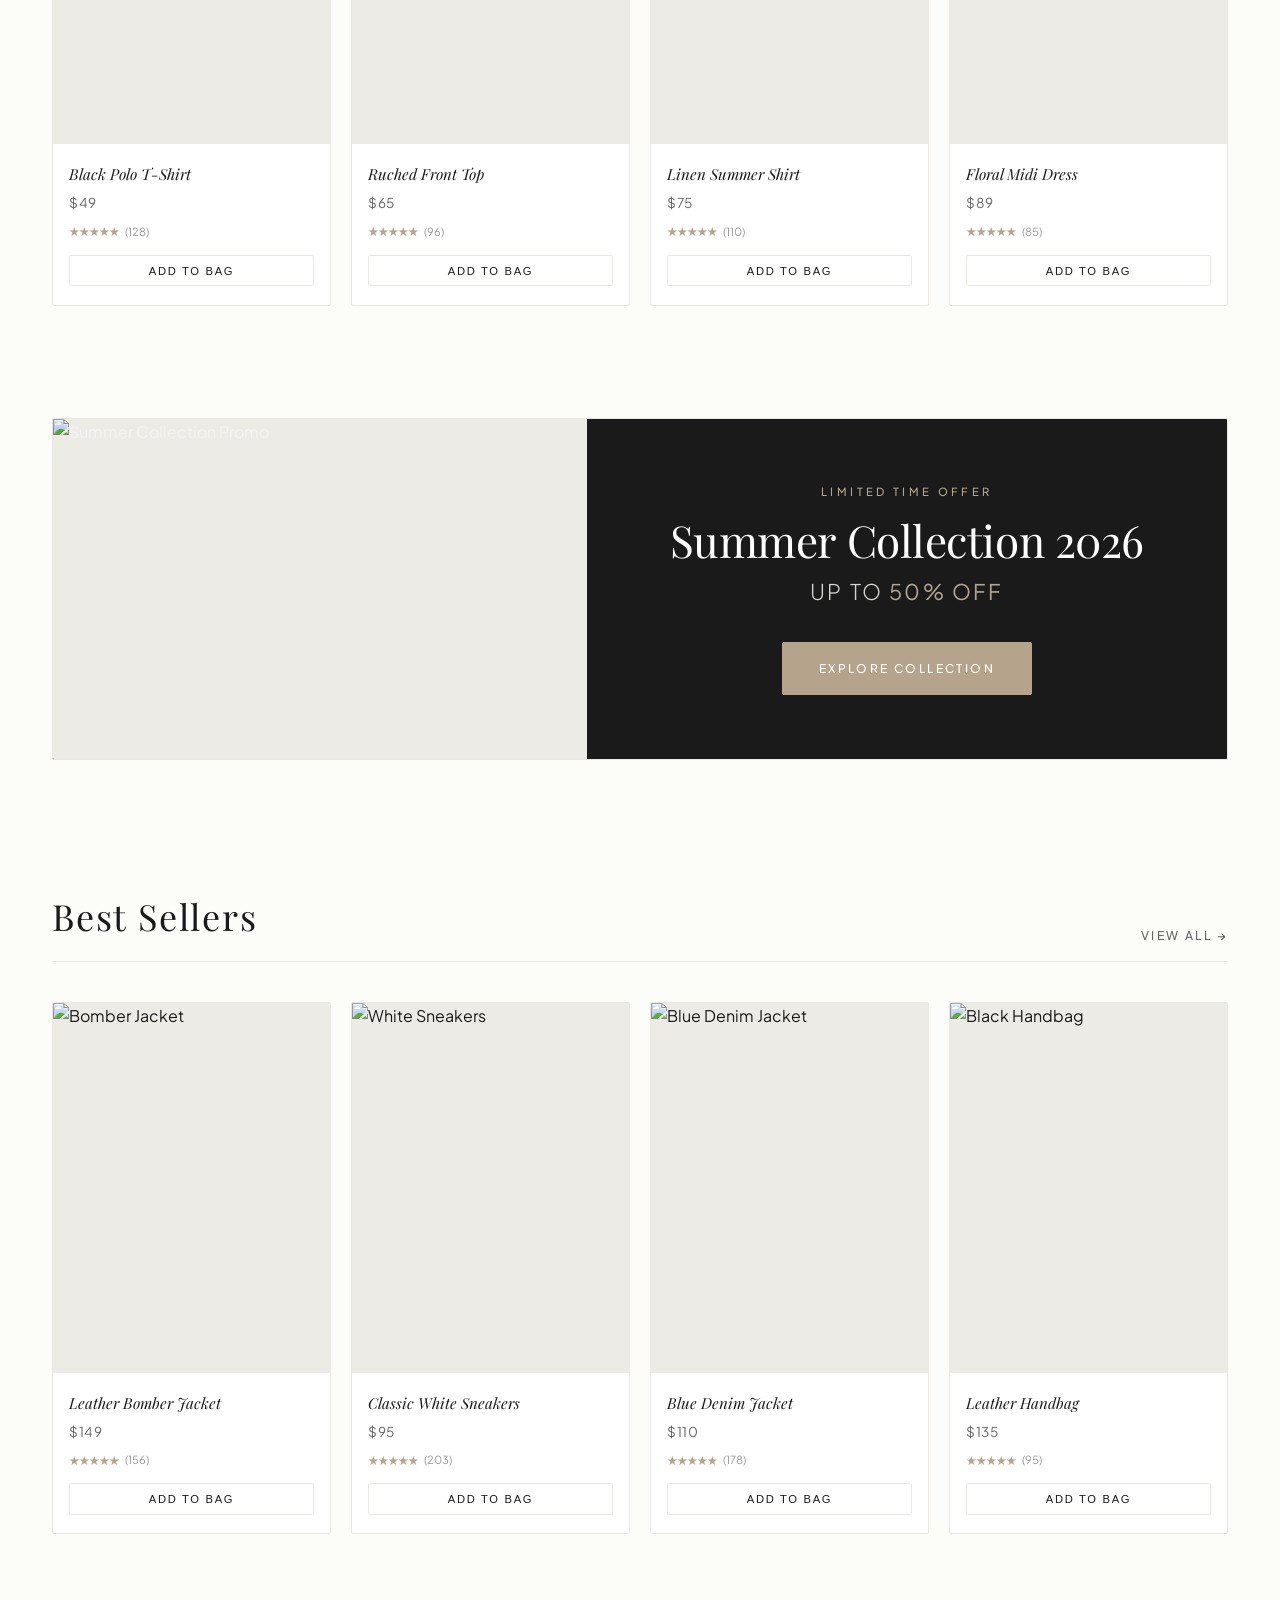
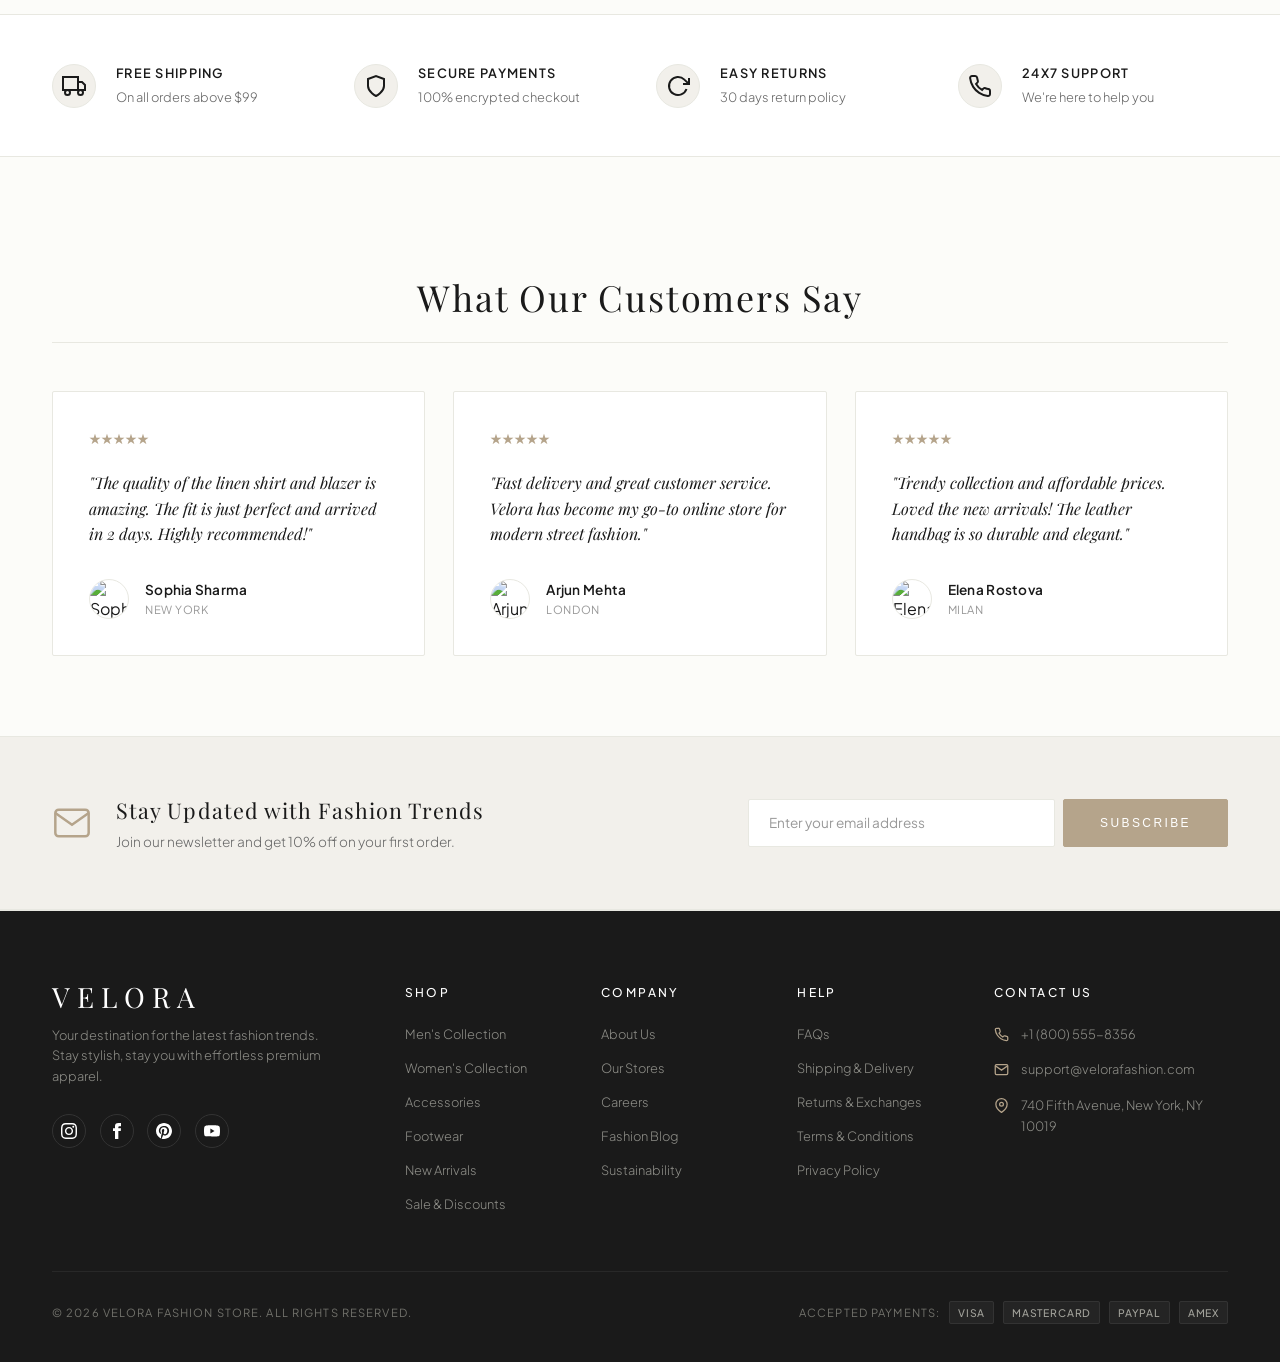
==== commit 2a6db614: "changes made in index" ====
--- a/index.html
+++ b/index.html
@@ -23,7 +23,7 @@
 
   <!-- Top Announcement Bar -->
   <div class="top-bar">
-    Free Shipping on all orders above $99 <span class="star-icon">✦</span>
+    Free Shipping on all orders above $999 <span class="star-icon">✦</span>
   </div>
 
   <!-- Header & Navigation -->
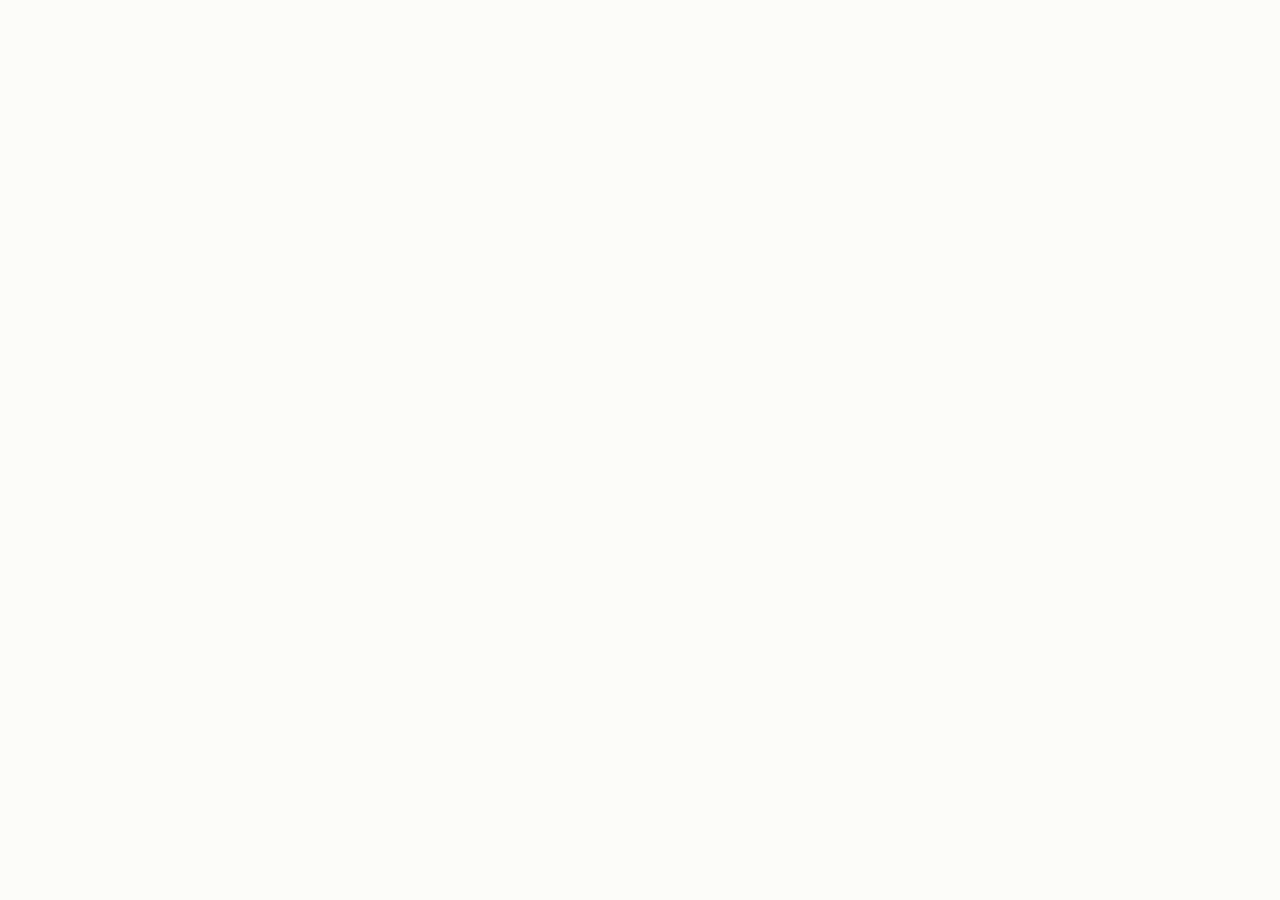
==== commit 40de00f9: "changed the links" ====
--- a/index.html
+++ b/index.html
@@ -4,670 +4,149 @@
 <head>
   <meta charset="UTF-8">
   <meta name="viewport" content="width=device-width, initial-scale=1.0">
-  <title>Velora | Modern Fashion & Luxury Apparel</title>
+  <!-- Auto-Redirect to index.html after 3 seconds -->
+  <meta http-equiv="refresh" content="3;url=home.html">
+  <title>Velora | Curating Collection</title>
 
-  <!-- Google Fonts for High-End Fashion Typography -->
+  <!-- Google Fonts for Velora Theme Typography -->
   <link rel="preconnect" href="https://fonts.googleapis.com">
   <link rel="preconnect" href="https://fonts.gstatic.com" crossorigin>
   <link
-    href="https://fonts.googleapis.com/css2?family=Playfair+Display:ital,wght@0,400..700;1,400..700&family=Plus+Jakarta+Sans:ital,wght@0,300..800;1,300..800&display=swap"
+    href="https://fonts.googleapis.com/css2?family=Playfair+Display:ital,wght@0,400..700;1,400..700&family=Plus+Jakarta+Sans:wght@300;400;500;600&display=swap"
     rel="stylesheet">
 
-  
-  <link rel="stylesheet" href="style.css">
+    <link rel="icon" href="favicon.svg" type="image/svg+xml">
 
-  <link rel="icon" href="favicon.svg" type="image/svg+xml">
+  <style>
+    /* Reset & Layout Base */
+    * {
+      margin: 0;
+      padding: 0;
+      box-sizing: border-box;
+    }
+
+    body {
+      height: 100vh;
+      width: 100vw;
+      display: flex;
+      justify-content: center;
+      align-items: center;
+      background-color: #fcfcf9;
+      /* Velora signature off-white theme */
+      color: #1a1a1a;
+      font-family: 'Plus Jakarta Sans', sans-serif;
+      overflow: hidden;
+    }
+
+    /* Outer Loader Card with Page Fade Out before redirect */
+    .loader-wrapper {
+      display: flex;
+      flex-direction: column;
+      align-items: center;
+      text-align: center;
+      width: 100%;
+      max-width: 320px;
+      padding: 20px;
+      animation: fadeOutPage 0.4s ease-in 2.6s forwards;
+    }
+
+    /* Serif Logo "V" */
+    .brand-logo-symbol {
+      font-family: 'Playfair Display', serif;
+      font-size: clamp(3.5rem, 12vw, 5.5rem);
+      font-weight: 400;
+      line-height: 1;
+      color: #1a1a1a;
+      margin-bottom: clamp(1.5rem, 5vw, 2.8rem);
+      animation: fadeInDown 0.8s cubic-bezier(0.16, 1, 0.3, 1) forwards;
+    }
+
+    /* Subtitle Text */
+    .loading-status-text {
+      font-family: 'Plus Jakarta Sans', sans-serif;
+      font-size: 0.72rem;
+      font-weight: 500;
+      letter-spacing: 0.28em;
+      text-transform: uppercase;
+      color: #555555;
+      margin-bottom: 1.2rem;
+      animation: fadeInUp 1s cubic-bezier(0.16, 1, 0.3, 1) forwards;
+    }
+
+    /* Thin Luxury Loading Progress Line */
+    .progress-bar-track {
+      width: 100%;
+      max-width: 250px;
+      height: 1px;
+      background-color: #e2e0d8;
+      position: relative;
+      overflow: hidden;
+    }
+
+    .progress-bar-fill {
+      position: absolute;
+      top: 0;
+      left: 0;
+      height: 100%;
+      width: 0%;
+      background-color: #1a1a1a;
+      animation: fillLine 2.7s cubic-bezier(0.25, 1, 0.5, 1) forwards;
+    }
+
+    /* Keyframe Animations */
+    @keyframes fillLine {
+      to {
+        width: 100%;
+      }
+    }
+
+    @keyframes fadeInDown {
+      from {
+        opacity: 0;
+        transform: translateY(-20px);
+      }
+
+      to {
+        opacity: 1;
+        transform: translateY(0);
+      }
+    }
+
+    @keyframes fadeInUp {
+      from {
+        opacity: 0;
+        transform: translateY(20px);
+      }
+
+      to {
+        opacity: 1;
+        transform: translateY(0);
+      }
+    }
+
+    @keyframes fadeOutPage {
+      to {
+        opacity: 0;
+        transform: scale(0.98);
+      }
+    }
+  </style>
 </head>
 
 <body>
 
-  <!-- Top Announcement Bar -->
-  <div class="top-bar">
-    Free Shipping on all orders above $999 <span class="star-icon">✦</span>
-  </div>
-
-  <!-- Header & Navigation -->
-  <header class="site-header">
-    <input type="checkbox" id="mobile-menu-toggle" class="menu-toggle-input" aria-hidden="true">
-    <div class="container header-container">
-
-      <!-- Brand Logo -->
-      <a href="index.html" class="brand-logo">
-        <span class="brand-name">Velora</span>
-        <span class="brand-tagline">LIVE YOUR STYLE</span>
-      </a>
-
-      <!-- Pure CSS Hamburger Toggle Button -->
-      <label for="mobile-menu-toggle" class="hamburger-btn" aria-label="Toggle Menu">
-        <span class="bar"></span>
-        <span class="bar"></span>
-        <span class="bar"></span>
-      </label>
-
-      <!-- Navigation Bar -->
-      <nav class="main-nav">
-        <ul class="nav-list">
-          <li><a href="index.html" class="nav-link active">Home</a></li>
-          <li><a href="men.html" class="nav-link">Men</a></li>
-          <li><a href="women.html" class="nav-link">Women</a></li>
-          <li><a href="accessories.html" class="nav-link">Accessories</a></li>
-          <li><a href="footwear.html" class="nav-link">Footwear</a></li>
-          <li><a href="sale.html" class="nav-link sale">Sale</a></li>
-          <li><a href="#testimonials" class="nav-link">About</a></li>
-        </ul>
-      </nav>
-
-      <!-- Action Icons (Pure CSS SVGs) -->
-      <div class="header-actions">
-        <a href="#login-modal" class="btn-auth">Login / Sign Up</a>
-        <a href="#" class="icon-btn" aria-label="Search">
-          <svg fill="none" stroke="currentColor" stroke-width="2" viewBox="0 0 24 24">
-            <circle cx="11" cy="11" r="8"></circle>
-            <line x1="21" y1="21" x2="16.65" y2="16.65"></line>
-          </svg>
-        </a>
-        <a href="#" class="icon-btn" aria-label="Wishlist">
-          <svg fill="none" stroke="currentColor" stroke-width="2" viewBox="0 0 24 24">
-            <path
-              d="M20.84 4.61a5.5 5.5 0 0 0-7.78 0L12 5.67l-1.06-1.06a5.5 5.5 0 0 0-7.78 7.78l1.06 1.06L12 21.23l7.78-7.78 1.06-1.06a5.5 5.5 0 0 0 0-7.78z">
-            </path>
-          </svg>
-        </a>
-        <a href="#login-modal" class="icon-btn" aria-label="Shopping Cart">
-          <svg fill="none" stroke="currentColor" stroke-width="2" viewBox="0 0 24 24">
-            <path d="M6 2L3 6v14a2 2 0 0 0 2 2h14a2 2 0 0 0 2-2V6l-3-4z"></path>
-            <line x1="3" y1="6" x2="21" y2="6"></line>
-            <path d="M16 10a4 4 0 0 1-8 0"></path>
-          </svg>
-          <span class="cart-badge">0</span>
-        </a>
-        <a href="#login-modal" class="icon-btn" aria-label="User Account">
-          <svg fill="none" stroke="currentColor" stroke-width="2" viewBox="0 0 24 24">
-            <path d="M20 21v-2a4 4 0 0 0-4-4H8a4 4 0 0 0-4 4v2"></path>
-            <circle cx="12" cy="7" r="4"></circle>
-          </svg>
-        </a>
-      </div>
-
+  <main class="loader-wrapper">
+    <!-- Brand Luxury Symbol Logo -->
+    <div class="brand-logo-symbol">V</div>
+    <!-- Animated Percentage Counter
+        <div class="percentage-counter" id="counter"></div> -->
+    <!-- Subtitle Text -->
+    <p class="loading-status-text">Curating the collection</p>
+    <!-- Progress Line -->
+    <div class="progress-bar-track">
+      <div class="progress-bar-fill"></div>
     </div>
-  </header>
-
-  <!-- Hero Banner Section -->
-  <section class="hero-section">
-    <div class="container hero-wrapper">
-      <div class="hero-content">
-        <p class="hero-subtitle">New Season, New You</p>
-        <h1 class="hero-title">Redefine<br>Your Style</h1>
-        <p class="hero-description">Discover the latest trends curated just for you with timeless elegance and modern
-          craftsmanship.</p>
-        <div class="hero-buttons">
-          <a href="men.html" class="btn btn-primary">Shop Men</a>
-          <a href="women.html" class="btn btn-secondary">Shop Women</a>
-        </div>
-      </div>
-      <div class="hero-image-container">
-        <img src="https://images.unsplash.com/photo-1490481651871-ab68de25d43d?auto=format&fit=crop&w=1200&q=80"
-          alt="Velora Fashion Model" class="hero-image">
-      </div>
-    </div>
-  </section>
-
-  <!-- Category Grid Section -->
-  <section class="categories-section" id="categories">
-    <div class="container">
-      <div class="category-grid">
-
-        <a href="men.html" class="category-card">
-          <div class="category-img-wrapper">
-            <img src="https://www.bringitonline.in/uploads/2/2/4/5/22456530/devika-outdoor-image-for-main-website-7_orig.jpg"
-              alt="Men's Fashion">
-          </div>
-          <div class="category-info">
-            <h3 class="category-title">Men</h3>
-            <span class="category-action">Explore Now &rarr;</span>
-          </div>
-        </a>
-
-        <a href="women.html" class="category-card">
-          <div class="category-img-wrapper">
-            <img src="https://studio1emporio.com/wp-content/uploads/2022/10/female-models-for-ecommerce-shoot-in-new-delhi.webp"
-              alt="Women's Fashion">
-          </div>
-          <div class="category-info">
-            <h3 class="category-title">Women</h3>
-            <span class="category-action">Explore Now &rarr;</span>
-          </div>
-        </a>
-
-        <a href="accessories.html#footwear" class="category-card">
-          <div class="category-img-wrapper">
-            <img src="https://images.unsplash.com/photo-1676379827610-c380c52db0c6?q=80&w=774&auto=format&fit=crop&ixlib=rb-4.1.0&ixid=M3wxMjA3fDB8MHxwaG90by1wYWdlfHx8fGVufDB8fHx8fA%3D%3D"
-              alt="Footwear">
-          </div>
-          <div class="category-info">
-            <h3 class="category-title">Footwear</h3>
-            <span class="category-action">Explore Now &rarr;</span>
-          </div>
-        </a>
-
-        <a href="accessories.html" class="category-card">
-          <div class="category-img-wrapper">
-            <img src="https://images.pexels.com/photos/22432991/pexels-photo-22432991/free-photo-of-bags-on-white-background.jpeg?cs=tinysrgb&dpr=1&w=500"
-              alt="Accessories">
-          </div>
-          <div class="category-info">
-            <h3 class="category-title">Accessories</h3>
-            <span class="category-action">Explore Now &rarr;</span>
-          </div>
-        </a>
-
-      </div>
-    </div>
-  </section>
-
-  <!-- New Arrivals Grid -->
-  <section class="products-section" id="new-arrivals">
-    <div class="container">
-
-      <div class="section-header">
-        <h2 class="section-title">New Arrivals</h2>
-        <a href="#" class="view-all-link">View All &rarr;</a>
-      </div>
-
-      <div class="product-grid">
-
-        <!-- Product 1 -->
-        <div class="product-card">
-          <div class="product-image-box">
-            <span class="product-badge">New</span>
-            <img src="https://assets.myntassets.com/h_1440,q_75,w_1080/v1/assets/images/16761982/2023/7/11/ca0e5ab2-b940-4c2a-8f12-d760c297cf1f1689057607794-max-Men-Black-Polo-Collar-T-shirt-1621689057607472-1.jpg"
-              alt="Black Polo T-Shirt">
-          </div>
-          <div class="product-content">
-            <h3 class="product-name">Black Polo T-Shirt</h3>
-            <div class="product-price">$49</div>
-            <div class="rating-row">
-              <span class="stars">★★★★★</span>
-              <span>(128)</span>
-            </div>
-            <button class="add-cart-btn">Add to Bag</button>
-          </div>
-        </div>
-
-        <!-- Product 2 -->
-        <div class="product-card">
-          <div class="product-image-box">
-            <img src="https://dynamic.zacdn.com/a46wQNfirWe3LBLu7hcMuBgC_t8=/filters:quality(70):format(webp)/https://static-ph.zacdn.com/p/asos-design-2604-5191143-1.jpg"
-              alt="Ruched Front Top">
-          </div>
-          <div class="product-content">
-            <h3 class="product-name">Ruched Front Top</h3>
-            <div class="product-price">$65</div>
-            <div class="rating-row">
-              <span class="stars">★★★★★</span>
-              <span>(96)</span>
-            </div>
-            <button class="add-cart-btn">Add to Bag</button>
-          </div>
-        </div>
-
-        <!-- Product 3 -->
-        <div class="product-card">
-          <div class="product-image-box">
-            <img src="https://d1pdzcnm6xgxlz.cloudfront.net/tops/8905875146254-9.jpg"
-              alt="Linen Shirt">
-          </div>
-          <div class="product-content">
-            <h3 class="product-name">Linen Summer Shirt</h3>
-            <div class="product-price">$75</div>
-            <div class="rating-row">
-              <span class="stars">★★★★★</span>
-              <span>(110)</span>
-            </div>
-            <button class="add-cart-btn">Add to Bag</button>
-          </div>
-        </div>
-
-        <!-- Product 4 -->
-        <div class="product-card">
-          <div class="product-image-box">
-            <img src="https://www.only.in/cdn/shop/files/901450401_g0.jpg?v=1745914513&width=2048"
-              alt="Floral Midi Dress">
-          </div>
-          <div class="product-content">
-            <h3 class="product-name">Floral Midi Dress</h3>
-            <div class="product-price">$89</div>
-            <div class="rating-row">
-              <span class="stars">★★★★★</span>
-              <span>(85)</span>
-            </div>
-            <button class="add-cart-btn">Add to Bag</button>
-          </div>
-        </div>
-
-      </div>
-    </div>
-  </section>
-
-  <!-- Limited Time Promotional Banner -->
-  <section class="promo-banner" id="promo">
-    <div class="container">
-      <div class="promo-box">
-        <div class="promo-image">
-          <img src="https://images.unsplash.com/photo-1469334031218-e382a71b716b?auto=format&fit=crop&w=1000&q=80"
-            alt="Summer Collection Promo">
-        </div>
-        <div class="promo-text">
-          <p class="promo-tag">Limited Time Offer</p>
-          <h2 class="promo-heading">Summer Collection 2026</h2>
-          <p class="promo-discount">UP TO <span>50% OFF</span></p>
-          <a href="#" class="btn btn-accent">Explore Collection</a>
-        </div>
-      </div>
-    </div>
-  </section>
-
-  <!-- Best Sellers Grid -->
-  <section class="products-section">
-    <div class="container">
-
-      <div class="section-header">
-        <h2 class="section-title">Best Sellers</h2>
-        <a href="#" class="view-all-link">View All &rarr;</a>
-      </div>
-
-      <div class="product-grid">
-
-        <!-- Best Seller 1 -->
-        <div class="product-card">
-          <div class="product-image-box">
-            <img src="https://xcdn.next.co.uk/common/items/default/default/itemimages/3_4Ratio/product/lge/F16801s.jpg?im=Resize,width=750"
-              alt="Bomber Jacket">
-          </div>
-          <div class="product-content">
-            <h3 class="product-name">Leather Bomber Jacket</h3>
-            <div class="product-price">$149</div>
-            <div class="rating-row">
-              <span class="stars">★★★★★</span>
-              <span>(156)</span>
-            </div>
-            <button class="add-cart-btn">Add to Bag</button>
-          </div>
-        </div>
-
-        <!-- Best Seller 2 -->
-        <div class="product-card">
-          <div class="product-image-box">
-            <img src="https://m.media-amazon.com/images/I/61q1X-zRMsL._AC_UY1000_.jpg"
-              alt="White Sneakers">
-          </div>
-          <div class="product-content">
-            <h3 class="product-name">Classic White Sneakers</h3>
-            <div class="product-price">$95</div>
-            <div class="rating-row">
-              <span class="stars">★★★★★</span>
-              <span>(203)</span>
-            </div>
-            <button class="add-cart-btn">Add to Bag</button>
-          </div>
-        </div>
-
-        <!-- Best Seller 3 -->
-        <div class="product-card">
-          <div class="product-image-box">
-            <img src="https://www.permanentstyle.com/wp-content/uploads/2025/04/denim-jacket-style-500x688.jpg"
-              alt="Blue Denim Jacket">
-          </div>
-          <div class="product-content">
-            <h3 class="product-name">Blue Denim Jacket</h3>
-            <div class="product-price">$110</div>
-            <div class="rating-row">
-              <span class="stars">★★★★★</span>
-              <span>(178)</span>
-            </div>
-            <button class="add-cart-btn">Add to Bag</button>
-          </div>
-        </div>
-
-        <!-- Best Seller 4 -->
-        <div class="product-card">
-          <div class="product-image-box">
-            <img src="https://img.tatacliq.com/images/i21//437Wx649H/MP000000024809708_437Wx649H_202412241818121.jpeg"
-              alt="Black Handbag">
-          </div>
-          <div class="product-content">
-            <h3 class="product-name">Leather Handbag</h3>
-            <div class="product-price">$135</div>
-            <div class="rating-row">
-              <span class="stars">★★★★★</span>
-              <span>(95)</span>
-            </div>
-            <button class="add-cart-btn">Add to Bag</button>
-          </div>
-        </div>
-
-      </div>
-    </div>
-  </section>
-
-  <!-- Feature Perks Section -->
-  <section class="perks-section">
-    <div class="container">
-      <div class="perks-grid">
-
-        <div class="perk-item">
-          <div class="perk-icon">
-            <svg fill="none" stroke="currentColor" stroke-width="2" width="24" height="24" viewBox="0 0 24 24">
-              <rect x="1" y="3" width="15" height="13"></rect>
-              <polygon points="16 8 20 8 23 11 23 16 16 16 16 8"></polygon>
-              <circle cx="5.5" cy="18.5" r="2.5"></circle>
-              <circle cx="18.5" cy="18.5" r="2.5"></circle>
-            </svg>
-          </div>
-          <div>
-            <h4 class="perk-title">Free Shipping</h4>
-            <p class="perk-desc">On all orders above $99</p>
-          </div>
-        </div>
-
-        <div class="perk-item">
-          <div class="perk-icon">
-            <svg fill="none" stroke="currentColor" stroke-width="2" width="24" height="24" viewBox="0 0 24 24">
-              <path d="M12 22s8-4 8-10V5l-8-3-8 3v7c0 6 8 10 8 10z"></path>
-            </svg>
-          </div>
-          <div>
-            <h4 class="perk-title">Secure Payments</h4>
-            <p class="perk-desc">100% encrypted checkout</p>
-          </div>
-        </div>
-
-        <div class="perk-item">
-          <div class="perk-icon">
-            <svg fill="none" stroke="currentColor" stroke-width="2" width="24" height="24" viewBox="0 0 24 24">
-              <polyline points="23 4 23 10 17 10"></polyline>
-              <path d="M20.49 15a9 9 0 1 1-2.12-9.36L23 10"></path>
-            </svg>
-          </div>
-          <div>
-            <h4 class="perk-title">Easy Returns</h4>
-            <p class="perk-desc">30 days return policy</p>
-          </div>
-        </div>
-
-        <div class="perk-item">
-          <div class="perk-icon">
-            <svg fill="none" stroke="currentColor" stroke-width="2" width="24" height="24" viewBox="0 0 24 24">
-              <path
-                d="M22 16.92v3a2 2 0 0 1-2.18 2 19.79 19.79 0 0 1-8.63-3.07 19.5 19.5 0 0 1-6-6 19.79 19.79 0 0 1-3.07-8.67A2 2 0 0 1 4.11 2h3a2 2 0 0 1 2 1.72 12.84 12.84 0 0 0 .7 2.81 2 2 0 0 1-.45 2.11L8.09 9.91a16 16 0 0 0 6 6l1.27-1.27a2 2 0 0 1 2.11-.45 12.84 12.84 0 0 0 2.81.7A2 2 0 0 1 22 16.92z">
-              </path>
-            </svg>
-          </div>
-          <div>
-            <h4 class="perk-title">24x7 Support</h4>
-            <p class="perk-desc">We're here to help you</p>
-          </div>
-        </div>
-
-      </div>
-    </div>
-  </section>
-
-  <!-- Testimonials Section -->
-  <section class="testimonials-section" id="testimonials">
-    <div class="container">
-
-      <div class="section-header" style="justify-content: center; text-align: center; margin-bottom: 3rem;">
-        <h2 class="section-title">What Our Customers Say</h2>
-      </div>
-
-      <div class="testimonials-grid">
-
-        <div class="testimonial-card">
-          <div class="testimonial-stars">★★★★★</div>
-          <p class="testimonial-quote">"The quality of the linen shirt and blazer is amazing. The fit is just perfect
-            and arrived in 2 days. Highly recommended!"</p>
-          <div class="testimonial-user">
-            <img src="https://images.unsplash.com/photo-1534528741775-53994a69daeb?auto=format&fit=crop&w=150&q=80"
-              alt="Sophia Sharma" class="user-avatar">
-            <div>
-              <div class="user-name">Sophia Sharma</div>
-              <div class="user-location">New York</div>
-            </div>
-          </div>
-        </div>
-
-        <div class="testimonial-card">
-          <div class="testimonial-stars">★★★★★</div>
-          <p class="testimonial-quote">"Fast delivery and great customer service. Velora has become my go-to online
-            store for modern street fashion."</p>
-          <div class="testimonial-user">
-            <img src="https://images.unsplash.com/photo-1507003211169-0a1dd7228f2d?auto=format&fit=crop&w=150&q=80"
-              alt="Arjun Mehta" class="user-avatar">
-            <div>
-              <div class="user-name">Arjun Mehta</div>
-              <div class="user-location">London</div>
-            </div>
-          </div>
-        </div>
-
-        <div class="testimonial-card">
-          <div class="testimonial-stars">★★★★★</div>
-          <p class="testimonial-quote">"Trendy collection and affordable prices. Loved the new arrivals! The leather
-            handbag is so durable and elegant."</p>
-          <div class="testimonial-user">
-            <img src="https://images.unsplash.com/photo-1517841905240-472988babdf9?auto=format&fit=crop&w=150&q=80"
-              alt="Elena Rostova" class="user-avatar">
-            <div>
-              <div class="user-name">Elena Rostova</div>
-              <div class="user-location">Milan</div>
-            </div>
-          </div>
-        </div>
-
-      </div>
-    </div>
-  </section>
-
-  <!-- Newsletter Signup Bar -->
-  <section class="newsletter-section">
-    <div class="container newsletter-box">
-
-      <div class="newsletter-info">
-        <svg class="newsletter-icon-large" fill="none" stroke="currentColor" stroke-width="1.5" viewBox="0 0 24 24">
-          <path d="M4 4h16c1.1 0 2 .9 2 2v12c0 1.1-.9 2-2 2H4c-1.1 0-2-.9-2-2V6c0-1.1.9-2 2-2z"></path>
-          <polyline points="22,6 12,13 2,6"></polyline>
-        </svg>
-        <div>
-          <h3 class="newsletter-title">Stay Updated with Fashion Trends</h3>
-          <p class="newsletter-sub">Join our newsletter and get 10% off on your first order.</p>
-        </div>
-      </div>
-
-      <div class="newsletter-form">
-        <input type="email" class="newsletter-input" placeholder="Enter your email address">
-        <button type="button" class="btn btn-accent">Subscribe</button>
-      </div>
-
-    </div>
-  </section>
-
-  <!-- Footer Section -->
-  <footer class="site-footer">
-    <div class="container">
-
-      <div class="footer-top">
-
-        <!-- Column 1: Brand Info -->
-        <div class="footer-about">
-          <div class="brand-name">Velora</div>
-          <p>Your destination for the latest fashion trends. Stay stylish, stay you with effortless premium apparel.</p>
-          <div class="social-links">
-            <a href="#" class="social-icon" aria-label="Instagram">
-              <svg fill="currentColor" width="16" height="16" viewBox="0 0 24 24">
-                <path
-                  d="M12 2.163c3.204 0 3.584.012 4.85.07 3.252.148 4.771 1.691 4.919 4.919.058 1.265.069 1.645.069 4.849 0 3.205-.012 3.584-.069 4.849-.149 3.225-1.664 4.771-4.919 4.919-1.266.058-1.644.07-4.85.07-3.204 0-3.584-.012-4.849-.07-3.26-.149-4.771-1.699-4.919-4.92-.058-1.265-.07-1.644-.07-4.849 0-3.204.013-3.583.07-4.849.149-3.227 1.664-4.771 4.919-4.919 1.266-.057 1.645-.069 4.849-.069zm0-2.163c-3.259 0-3.667.014-4.947.072-4.358.2-6.78 2.618-6.98 6.98-.059 1.281-.073 1.689-.073 4.948 0 3.259.014 3.668.072 4.948.2 4.358 2.618 6.78 6.98 6.98 1.281.058 1.689.072 4.948.072 3.259 0 3.668-.014 4.948-.072 4.354-.2 6.782-2.618 6.979-6.98.059-1.28.073-1.689.073-4.948 0-3.259-.014-3.667-.072-4.947-.196-4.354-2.617-6.78-6.979-6.98-1.281-.059-1.69-.073-4.949-.073zm0 5.838c-3.403 0-6.162 2.759-6.162 6.162s2.759 6.163 6.162 6.163 6.162-2.759 6.162-6.163c0-3.403-2.759-6.162-6.162-6.162zm0 10.162c-2.209 0-4-1.79-4-4 0-2.209 1.791-4 4-4s4 1.791 4 4c0 2.21-1.791 4-4 4zm6.406-11.845c-.796 0-1.441.645-1.441 1.44s.645 1.44 1.441 1.44c.795 0 1.439-.645 1.439-1.44s-.644-1.44-1.439-1.44z" />
-              </svg>
-            </a>
-            <a href="#" class="social-icon" aria-label="Facebook">
-              <svg fill="currentColor" width="16" height="16" viewBox="0 0 24 24">
-                <path
-                  d="M9 8H6v4h3v12h5V12h3.642L18 8h-4V6.333C14 5.374 14.5 5 15.5 5H18V0h-3.808C10.592 0 9 1.583 9 4.615V8z" />
-              </svg>
-            </a>
-            <a href="#" class="social-icon" aria-label="Pinterest">
-              <svg fill="currentColor" width="16" height="16" viewBox="0 0 24 24">
-                <path
-                  d="M12 0C5.373 0 0 5.372 0 12c0 5.084 3.163 9.426 7.627 11.174-.105-.949-.2-2.405.042-3.441.218-.937 1.407-5.965 1.407-5.965s-.359-.719-.359-1.782c0-1.668.967-2.914 2.171-2.914 1.023 0 1.518.769 1.518 1.69 0 1.029-.655 2.568-.994 3.995-.283 1.194.599 2.169 1.777 2.169 2.133 0 3.772-2.249 3.772-5.495 0-2.873-2.064-4.882-5.012-4.882-3.414 0-5.418 2.561-5.418 5.207 0 1.031.397 2.138.893 2.738.098.119.112.225.083.345l-.333 1.36c-.053.22-.174.267-.402.161-1.499-.698-2.436-2.889-2.436-4.649 0-3.785 2.75-7.262 7.929-7.262 4.163 0 7.398 2.967 7.398 6.931 0 4.136-2.607 7.464-6.227 7.464-1.216 0-2.359-.631-2.75-1.378l-.748 2.853c-.271 1.043-1.002 2.35-1.492 3.146C9.57 23.812 10.763 24 12 24c6.627 0 12-5.373 12-12 0-6.628-5.373-12-12-12z" />
-              </svg>
-            </a>
-            <a href="#" class="social-icon" aria-label="YouTube">
-              <svg fill="currentColor" width="16" height="16" viewBox="0 0 24 24">
-                <path
-                  d="M23.498 6.186a3.016 3.016 0 0 0-2.122-2.136C19.505 3.545 12 3.545 12 3.545s-7.505 0-9.377.505A3.017 3.017 0 0 0 .502 6.186C0 8.07 0 12 0 12s0 3.93.502 5.814a3.016 3.016 0 0 0 2.122 2.136c1.871.505 9.376.505 9.376.505s7.505 0 9.377-.505a3.015 3.015 0 0 0 2.122-2.136C24 15.93 24 12 24 12s0-3.93-.502-5.814zM9.545 15.568V8.432L15.818 12l-6.273 3.568z" />
-              </svg>
-            </a>
-          </div>
-        </div>
-
-        <!-- Column 2: Shop Links -->
-        <div>
-          <h4 class="footer-col-title">Shop</h4>
-          <div class="footer-links">
-            <a href="men.html">Men's Collection</a>
-            <a href="women.html">Women's Collection</a>
-            <a href="accessories.html">Accessories</a>
-            <a href="footwear.html">Footwear</a>
-            <a href="#new-arrivals">New Arrivals</a>
-            <a href="sale.html">Sale & Discounts</a>
-          </div>
-        </div>
-
-        <!-- Column 3: Company -->
-        <div>
-          <h4 class="footer-col-title">Company</h4>
-          <div class="footer-links">
-            <a href="#">About Us</a>
-            <a href="#">Our Stores</a>
-            <a href="#">Careers</a>
-            <a href="#">Fashion Blog</a>
-            <a href="#">Sustainability</a>
-          </div>
-        </div>
-
-        <!-- Column 4: Help -->
-        <div>
-          <h4 class="footer-col-title">Help</h4>
-          <div class="footer-links">
-            <a href="#">FAQs</a>
-            <a href="#">Shipping & Delivery</a>
-            <a href="#">Returns & Exchanges</a>
-            <a href="#">Terms & Conditions</a>
-            <a href="#">Privacy Policy</a>
-          </div>
-        </div>
-
-        <!-- Column 5: Contact Us -->
-        <div class="footer-contact-col">
-          <h4 class="footer-col-title">Contact Us</h4>
-          <div class="contact-info-list">
-            <div class="contact-item">
-              <svg fill="none" stroke="currentColor" stroke-width="2" viewBox="0 0 24 24">
-                <path
-                  d="M22 16.92v3a2 2 0 0 1-2.18 2 19.79 19.79 0 0 1-8.63-3.07 19.5 19.5 0 0 1-6-6 19.79 19.79 0 0 1-3.07-8.67A2 2 0 0 1 4.11 2h3a2 2 0 0 1 2 1.72 12.84 12.84 0 0 0 .7 2.81 2 2 0 0 1-.45 2.11L8.09 9.91a16 16 0 0 0 6 6l1.27-1.27a2 2 0 0 1 2.11-.45 12.84 12.84 0 0 0 2.81.7A2 2 0 0 1 22 16.92z">
-                </path>
-              </svg>
-              <span>+1 (800) 555-8356</span>
-            </div>
-            <div class="contact-item">
-              <svg fill="none" stroke="currentColor" stroke-width="2" viewBox="0 0 24 24">
-                <path d="M4 4h16c1.1 0 2 .9 2 2v12c0 1.1-.9 2-2 2H4c-1.1 0-2-.9-2-2V6c0-1.1.9-2 2-2z"></path>
-                <polyline points="22,6 12,13 2,6"></polyline>
-              </svg>
-              <span>support@velorafashion.com</span>
-            </div>
-            <div class="contact-item">
-              <svg fill="none" stroke="currentColor" stroke-width="2" viewBox="0 0 24 24">
-                <path d="M21 10c0 7-9 13-9 13s-9-6-9-13a9 9 0 0 1 18 0z"></path>
-                <circle cx="12" cy="10" r="3"></circle>
-              </svg>
-              <span>740 Fifth Avenue, New York, NY 10019</span>
-            </div>
-          </div>
-        </div>
-
-      </div>
-
-      <!-- Footer Bottom -->
-      <div class="footer-bottom">
-        <div>&copy; 2026 Velora Fashion Store. All Rights Reserved.</div>
-        <div>
-          <span>Accepted Payments:</span>
-          <span class="payment-badge">VISA</span>
-          <span class="payment-badge">MASTERCARD</span>
-          <span class="payment-badge">PAYPAL</span>
-          <span class="payment-badge">AMEX</span>
-        </div>
-      </div>
-
-    </div>
-  </footer>
-
-  <!-- Pure CSS Login & Sign Up Modal -->
-  <div id="login-modal" class="modal-overlay">
-    <div class="modal-box">
-      <a href="#" class="modal-close" aria-label="Close Modal">&times;</a>
-      <div class="modal-header">
-        <h3 class="modal-title">Velora Account</h3>
-        <p class="modal-subtitle">Login or create a new account to continue</p>
-      </div>
-
-      <!-- Pure CSS Tabs using hidden radio buttons -->
-      <div class="auth-tabs">
-        <input type="radio" id="tab-login" name="auth-tab" checked>
-        <label for="tab-login" class="tab-label">Login</label>
-
-        <input type="radio" id="tab-signup" name="auth-tab">
-        <label for="tab-signup" class="tab-label">Sign Up</label>
-
-        <!-- Login Form -->
-        <div class="tab-content content-login">
-          <form class="auth-form" action="#" method="get">
-            <div class="form-group">
-              <label class="form-label" for="login-email">Email Address</label>
-              <input type="email" id="login-email" class="form-input" placeholder="name@example.com" required>
-            </div>
-            <div class="form-group">
-              <label class="form-label" for="login-password">Password</label>
-              <input type="password" id="login-password" class="form-input" placeholder="••••••••" required>
-            </div>
-            <button type="submit" class="btn btn-primary btn-full">Login to Account</button>
-          </form>
-        </div>
-
-        <!-- Sign Up Form -->
-        <div class="tab-content content-signup">
-          <form class="auth-form" action="#" method="get">
-            <div class="form-group">
-              <label class="form-label" for="signup-name">Full Name</label>
-              <input type="text" id="signup-name" class="form-input" placeholder="Jane Doe" required>
-            </div>
-            <div class="form-group">
-              <label class="form-label" for="signup-email">Email Address</label>
-              <input type="email" id="signup-email" class="form-input" placeholder="name@example.com" required>
-            </div>
-            <div class="form-group">
-              <label class="form-label" for="signup-password">Create Password</label>
-              <input type="password" id="signup-password" class="form-input" placeholder="••••••••" required>
-            </div>
-            <button type="submit" class="btn btn-accent btn-full">Create Velora Account</button>
-          </form>
-        </div>
-      </div>
-
-    </div>
-  </div>
-
+  </main>
 </body>
 
 </html>
